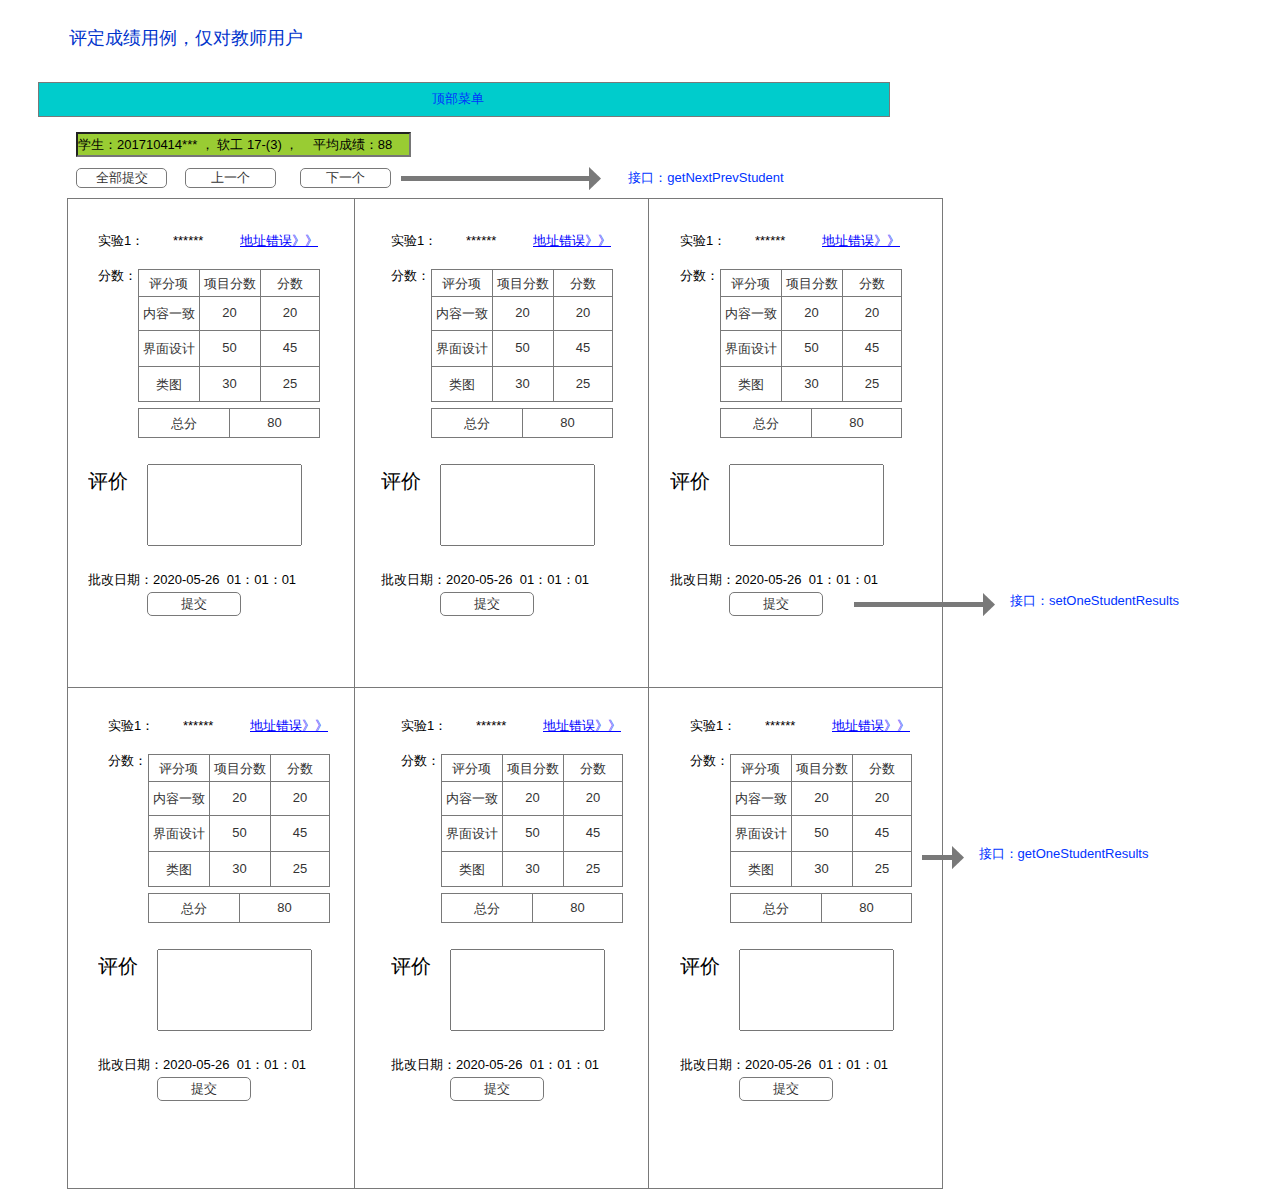
==== ui1/评定成绩.html @ 1e1570d1 "fc" ====
﻿<!DOCTYPE html>
<html>
  <head>
    <title>评定成绩</title>
    <meta http-equiv="X-UA-Compatible" content="IE=edge"/>
    <meta http-equiv="content-type" content="text/html; charset=utf-8"/>
    <meta name="apple-mobile-web-app-capable" content="yes"/>
    <link href="resources/css/jquery-ui-themes.css" type="text/css" rel="stylesheet"/>
    <link href="resources/css/axure_rp_page.css" type="text/css" rel="stylesheet"/>
    <link href="data/styles.css" type="text/css" rel="stylesheet"/>
    <link href="files/评定成绩/styles.css" type="text/css" rel="stylesheet"/>
    <script src="resources/scripts/jquery-1.7.1.min.js"></script>
    <script src="resources/scripts/jquery-ui-1.8.10.custom.min.js"></script>
    <script src="resources/scripts/prototypePre.js"></script>
    <script src="data/document.js"></script>
    <script src="resources/scripts/prototypePost.js"></script>
    <script src="files/评定成绩/data.js"></script>
    <script type="text/javascript">
      $axure.utils.getTransparentGifPath = function() { return 'resources/images/transparent.gif'; };
      $axure.utils.getOtherPath = function() { return 'resources/Other.html'; };
      $axure.utils.getReloadPath = function() { return 'resources/reload.html'; };
    </script>
  </head>
  <body>
    <div id="base" class="">

      <!-- Unnamed (矩形) -->
      <div id="u312" class="ax_default box_1">
        <div id="u312_div" class=""></div>
      </div>

      <!-- Unnamed (矩形) -->
      <div id="u313" class="ax_default link_button">
        <div id="u313_div" class=""></div>
        <div id="u313_text" class="text ">
          <p><span>顶部菜单</span></p>
        </div>
      </div>

      <!-- Unnamed (文本框) -->
      <div id="u314" class="ax_default text_field">
        <input id="u314_input" type="text" value="评定成绩用例，仅对教师用户"/>
      </div>

      <!-- Unnamed (表格) -->
      <div id="u315" class="ax_default">

        <!-- Unnamed (单元格) -->
        <div id="u316" class="ax_default table_cell">
          <img id="u316_img" class="img " src="images/查看成绩/u166.png"/>
        </div>

        <!-- Unnamed (单元格) -->
        <div id="u317" class="ax_default table_cell">
          <img id="u317_img" class="img " src="images/查看成绩/u167.png"/>
        </div>

        <!-- Unnamed (单元格) -->
        <div id="u318" class="ax_default table_cell">
          <img id="u318_img" class="img " src="images/查看成绩/u168.png"/>
        </div>

        <!-- Unnamed (单元格) -->
        <div id="u319" class="ax_default table_cell">
          <img id="u319_img" class="img " src="images/查看成绩/u169.png"/>
        </div>

        <!-- Unnamed (单元格) -->
        <div id="u320" class="ax_default table_cell">
          <img id="u320_img" class="img " src="images/查看成绩/u170.png"/>
        </div>

        <!-- Unnamed (单元格) -->
        <div id="u321" class="ax_default table_cell">
          <img id="u321_img" class="img " src="images/查看成绩/u171.png"/>
        </div>
      </div>

      <!-- Unnamed (文本框) -->
      <div id="u322" class="ax_default text_field">
        <input id="u322_input" type="text" value="学生：201710414*** ， 软工 17-(3) ，&nbsp; &nbsp; 平均成绩：88"/>
      </div>

      <!-- Unnamed (文本框) -->
      <div id="u323" class="ax_default text_field">
        <input id="u323_input" type="text" value="实验1："/>
      </div>

      <!-- Unnamed (文本框) -->
      <div id="u324" class="ax_default text_field">
        <input id="u324_input" type="text" value="******"/>
      </div>

      <!-- Unnamed (文本框) -->
      <div id="u325" class="ax_default text_field">
        <input id="u325_input" type="text" value="地址错误》》"/>
      </div>

      <!-- Unnamed (文本框) -->
      <div id="u326" class="ax_default text_field">
        <input id="u326_input" type="text" value="分数："/>
      </div>

      <!-- Unnamed (文本框) -->
      <div id="u327" class="ax_default text_field">
        <input id="u327_input" type="text" value="评价"/>
      </div>

      <!-- Unnamed (文本框) -->
      <div id="u328" class="ax_default text_field">
        <input id="u328_input" type="text" value=""/>
      </div>

      <!-- Unnamed (文本框) -->
      <div id="u329" class="ax_default text_field">
        <input id="u329_input" type="text" value="批改日期：2020-05-26&nbsp; 01：01：01"/>
      </div>

      <!-- Unnamed (水平线) -->
      <div id="u330" class="ax_default arrow">
        <img id="u330_img" class="img " src="images/查看成绩/u179.png"/>
      </div>

      <!-- Unnamed (矩形) -->
      <div id="u331" class="ax_default link_button">
        <div id="u331_div" class=""></div>
        <div id="u331_text" class="text ">
          <p><span>接口：getOneStudentResults</span></p><p><span><br></span></p>
        </div>
      </div>

      <!-- Unnamed (矩形) -->
      <div id="u332" class="ax_default button">
        <div id="u332_div" class=""></div>
        <div id="u332_text" class="text ">
          <p><span>全部提交</span></p>
        </div>
      </div>

      <!-- Unnamed (矩形) -->
      <div id="u333" class="ax_default button">
        <div id="u333_div" class=""></div>
        <div id="u333_text" class="text ">
          <p><span>上一个</span></p>
        </div>
      </div>

      <!-- Unnamed (矩形) -->
      <div id="u334" class="ax_default button">
        <div id="u334_div" class=""></div>
        <div id="u334_text" class="text ">
          <p><span>下一个</span></p>
        </div>
      </div>

      <!-- Unnamed (矩形) -->
      <div id="u335" class="ax_default button">
        <div id="u335_div" class=""></div>
        <div id="u335_text" class="text ">
          <p><span>提交</span></p>
        </div>
      </div>

      <!-- Unnamed (水平线) -->
      <div id="u336" class="ax_default arrow">
        <img id="u336_img" class="img " src="images/评定成绩/u336.png"/>
      </div>

      <!-- Unnamed (矩形) -->
      <div id="u337" class="ax_default link_button">
        <div id="u337_div" class=""></div>
        <div id="u337_text" class="text ">
          <p><span>接口：setOneStudentResults</span></p><p><span><br></span></p>
        </div>
      </div>

      <!-- Unnamed (水平线) -->
      <div id="u338" class="ax_default arrow">
        <img id="u338_img" class="img " src="images/评定成绩/u338.png"/>
      </div>

      <!-- Unnamed (矩形) -->
      <div id="u339" class="ax_default link_button">
        <div id="u339_div" class=""></div>
        <div id="u339_text" class="text ">
          <p><span>接口：getNextPrevStudent</span></p>
        </div>
      </div>

      <!-- Unnamed (表格) -->
      <div id="u340" class="ax_default">

        <!-- Unnamed (单元格) -->
        <div id="u341" class="ax_default table_cell">
          <img id="u341_img" class="img " src="images/查看成绩/u181.png"/>
          <div id="u341_text" class="text ">
            <p><span>评分项</span></p>
          </div>
        </div>

        <!-- Unnamed (单元格) -->
        <div id="u342" class="ax_default table_cell">
          <img id="u342_img" class="img " src="images/查看成绩/u181.png"/>
          <div id="u342_text" class="text ">
            <p><span>项目分数</span></p>
          </div>
        </div>

        <!-- Unnamed (单元格) -->
        <div id="u343" class="ax_default table_cell">
          <img id="u343_img" class="img " src="images/查看成绩/u183.png"/>
          <div id="u343_text" class="text ">
            <p><span>分数</span></p>
          </div>
        </div>

        <!-- Unnamed (单元格) -->
        <div id="u344" class="ax_default table_cell">
          <img id="u344_img" class="img " src="images/查看成绩/u184.png"/>
          <div id="u344_text" class="text ">
            <p><span>内容一致</span></p>
          </div>
        </div>

        <!-- Unnamed (单元格) -->
        <div id="u345" class="ax_default table_cell">
          <img id="u345_img" class="img " src="images/查看成绩/u184.png"/>
          <div id="u345_text" class="text ">
            <p><span>20</span></p>
          </div>
        </div>

        <!-- Unnamed (单元格) -->
        <div id="u346" class="ax_default table_cell">
          <img id="u346_img" class="img " src="images/查看成绩/u186.png"/>
          <div id="u346_text" class="text ">
            <p><span>20</span></p>
          </div>
        </div>

        <!-- Unnamed (单元格) -->
        <div id="u347" class="ax_default table_cell">
          <img id="u347_img" class="img " src="images/查看成绩/u187.png"/>
          <div id="u347_text" class="text ">
            <p><span>界面设计</span></p>
          </div>
        </div>

        <!-- Unnamed (单元格) -->
        <div id="u348" class="ax_default table_cell">
          <img id="u348_img" class="img " src="images/查看成绩/u187.png"/>
          <div id="u348_text" class="text ">
            <p><span>50</span></p>
          </div>
        </div>

        <!-- Unnamed (单元格) -->
        <div id="u349" class="ax_default table_cell">
          <img id="u349_img" class="img " src="images/查看成绩/u189.png"/>
          <div id="u349_text" class="text ">
            <p><span>45</span></p>
          </div>
        </div>

        <!-- Unnamed (单元格) -->
        <div id="u350" class="ax_default table_cell">
          <img id="u350_img" class="img " src="images/查看成绩/u190.png"/>
          <div id="u350_text" class="text ">
            <p><span>类图</span></p>
          </div>
        </div>

        <!-- Unnamed (单元格) -->
        <div id="u351" class="ax_default table_cell">
          <img id="u351_img" class="img " src="images/查看成绩/u190.png"/>
          <div id="u351_text" class="text ">
            <p><span>30</span></p>
          </div>
        </div>

        <!-- Unnamed (单元格) -->
        <div id="u352" class="ax_default table_cell">
          <img id="u352_img" class="img " src="images/查看成绩/u192.png"/>
          <div id="u352_text" class="text ">
            <p><span>25</span></p>
          </div>
        </div>
      </div>

      <!-- Unnamed (表格) -->
      <div id="u353" class="ax_default">

        <!-- Unnamed (单元格) -->
        <div id="u354" class="ax_default table_cell">
          <img id="u354_img" class="img " src="images/查看成绩/u194.png"/>
          <div id="u354_text" class="text ">
            <p><span>总分</span></p>
          </div>
        </div>

        <!-- Unnamed (单元格) -->
        <div id="u355" class="ax_default table_cell">
          <img id="u355_img" class="img " src="images/查看成绩/u195.png"/>
          <div id="u355_text" class="text ">
            <p><span>80</span></p>
          </div>
        </div>
      </div>

      <!-- Unnamed (文本框) -->
      <div id="u356" class="ax_default text_field">
        <input id="u356_input" type="text" value="实验1："/>
      </div>

      <!-- Unnamed (文本框) -->
      <div id="u357" class="ax_default text_field">
        <input id="u357_input" type="text" value="******"/>
      </div>

      <!-- Unnamed (文本框) -->
      <div id="u358" class="ax_default text_field">
        <input id="u358_input" type="text" value="地址错误》》"/>
      </div>

      <!-- Unnamed (文本框) -->
      <div id="u359" class="ax_default text_field">
        <input id="u359_input" type="text" value="分数："/>
      </div>

      <!-- Unnamed (文本框) -->
      <div id="u360" class="ax_default text_field">
        <input id="u360_input" type="text" value="评价"/>
      </div>

      <!-- Unnamed (文本框) -->
      <div id="u361" class="ax_default text_field">
        <input id="u361_input" type="text" value=""/>
      </div>

      <!-- Unnamed (文本框) -->
      <div id="u362" class="ax_default text_field">
        <input id="u362_input" type="text" value="批改日期：2020-05-26&nbsp; 01：01：01"/>
      </div>

      <!-- Unnamed (矩形) -->
      <div id="u363" class="ax_default button">
        <div id="u363_div" class=""></div>
        <div id="u363_text" class="text ">
          <p><span>提交</span></p>
        </div>
      </div>

      <!-- Unnamed (表格) -->
      <div id="u364" class="ax_default">

        <!-- Unnamed (单元格) -->
        <div id="u365" class="ax_default table_cell">
          <img id="u365_img" class="img " src="images/查看成绩/u181.png"/>
          <div id="u365_text" class="text ">
            <p><span>评分项</span></p>
          </div>
        </div>

        <!-- Unnamed (单元格) -->
        <div id="u366" class="ax_default table_cell">
          <img id="u366_img" class="img " src="images/查看成绩/u181.png"/>
          <div id="u366_text" class="text ">
            <p><span>项目分数</span></p>
          </div>
        </div>

        <!-- Unnamed (单元格) -->
        <div id="u367" class="ax_default table_cell">
          <img id="u367_img" class="img " src="images/查看成绩/u183.png"/>
          <div id="u367_text" class="text ">
            <p><span>分数</span></p>
          </div>
        </div>

        <!-- Unnamed (单元格) -->
        <div id="u368" class="ax_default table_cell">
          <img id="u368_img" class="img " src="images/查看成绩/u184.png"/>
          <div id="u368_text" class="text ">
            <p><span>内容一致</span></p>
          </div>
        </div>

        <!-- Unnamed (单元格) -->
        <div id="u369" class="ax_default table_cell">
          <img id="u369_img" class="img " src="images/查看成绩/u184.png"/>
          <div id="u369_text" class="text ">
            <p><span>20</span></p>
          </div>
        </div>

        <!-- Unnamed (单元格) -->
        <div id="u370" class="ax_default table_cell">
          <img id="u370_img" class="img " src="images/查看成绩/u186.png"/>
          <div id="u370_text" class="text ">
            <p><span>20</span></p>
          </div>
        </div>

        <!-- Unnamed (单元格) -->
        <div id="u371" class="ax_default table_cell">
          <img id="u371_img" class="img " src="images/查看成绩/u187.png"/>
          <div id="u371_text" class="text ">
            <p><span>界面设计</span></p>
          </div>
        </div>

        <!-- Unnamed (单元格) -->
        <div id="u372" class="ax_default table_cell">
          <img id="u372_img" class="img " src="images/查看成绩/u187.png"/>
          <div id="u372_text" class="text ">
            <p><span>50</span></p>
          </div>
        </div>

        <!-- Unnamed (单元格) -->
        <div id="u373" class="ax_default table_cell">
          <img id="u373_img" class="img " src="images/查看成绩/u189.png"/>
          <div id="u373_text" class="text ">
            <p><span>45</span></p>
          </div>
        </div>

        <!-- Unnamed (单元格) -->
        <div id="u374" class="ax_default table_cell">
          <img id="u374_img" class="img " src="images/查看成绩/u190.png"/>
          <div id="u374_text" class="text ">
            <p><span>类图</span></p>
          </div>
        </div>

        <!-- Unnamed (单元格) -->
        <div id="u375" class="ax_default table_cell">
          <img id="u375_img" class="img " src="images/查看成绩/u190.png"/>
          <div id="u375_text" class="text ">
            <p><span>30</span></p>
          </div>
        </div>

        <!-- Unnamed (单元格) -->
        <div id="u376" class="ax_default table_cell">
          <img id="u376_img" class="img " src="images/查看成绩/u192.png"/>
          <div id="u376_text" class="text ">
            <p><span>25</span></p>
          </div>
        </div>
      </div>

      <!-- Unnamed (表格) -->
      <div id="u377" class="ax_default">

        <!-- Unnamed (单元格) -->
        <div id="u378" class="ax_default table_cell">
          <img id="u378_img" class="img " src="images/查看成绩/u194.png"/>
          <div id="u378_text" class="text ">
            <p><span>总分</span></p>
          </div>
        </div>

        <!-- Unnamed (单元格) -->
        <div id="u379" class="ax_default table_cell">
          <img id="u379_img" class="img " src="images/查看成绩/u195.png"/>
          <div id="u379_text" class="text ">
            <p><span>80</span></p>
          </div>
        </div>
      </div>

      <!-- Unnamed (文本框) -->
      <div id="u380" class="ax_default text_field">
        <input id="u380_input" type="text" value="实验1："/>
      </div>

      <!-- Unnamed (文本框) -->
      <div id="u381" class="ax_default text_field">
        <input id="u381_input" type="text" value="******"/>
      </div>

      <!-- Unnamed (文本框) -->
      <div id="u382" class="ax_default text_field">
        <input id="u382_input" type="text" value="地址错误》》"/>
      </div>

      <!-- Unnamed (文本框) -->
      <div id="u383" class="ax_default text_field">
        <input id="u383_input" type="text" value="分数："/>
      </div>

      <!-- Unnamed (文本框) -->
      <div id="u384" class="ax_default text_field">
        <input id="u384_input" type="text" value="评价"/>
      </div>

      <!-- Unnamed (文本框) -->
      <div id="u385" class="ax_default text_field">
        <input id="u385_input" type="text" value=""/>
      </div>

      <!-- Unnamed (文本框) -->
      <div id="u386" class="ax_default text_field">
        <input id="u386_input" type="text" value="批改日期：2020-05-26&nbsp; 01：01：01"/>
      </div>

      <!-- Unnamed (矩形) -->
      <div id="u387" class="ax_default button">
        <div id="u387_div" class=""></div>
        <div id="u387_text" class="text ">
          <p><span>提交</span></p>
        </div>
      </div>

      <!-- Unnamed (表格) -->
      <div id="u388" class="ax_default">

        <!-- Unnamed (单元格) -->
        <div id="u389" class="ax_default table_cell">
          <img id="u389_img" class="img " src="images/查看成绩/u181.png"/>
          <div id="u389_text" class="text ">
            <p><span>评分项</span></p>
          </div>
        </div>

        <!-- Unnamed (单元格) -->
        <div id="u390" class="ax_default table_cell">
          <img id="u390_img" class="img " src="images/查看成绩/u181.png"/>
          <div id="u390_text" class="text ">
            <p><span>项目分数</span></p>
          </div>
        </div>

        <!-- Unnamed (单元格) -->
        <div id="u391" class="ax_default table_cell">
          <img id="u391_img" class="img " src="images/查看成绩/u183.png"/>
          <div id="u391_text" class="text ">
            <p><span>分数</span></p>
          </div>
        </div>

        <!-- Unnamed (单元格) -->
        <div id="u392" class="ax_default table_cell">
          <img id="u392_img" class="img " src="images/查看成绩/u184.png"/>
          <div id="u392_text" class="text ">
            <p><span>内容一致</span></p>
          </div>
        </div>

        <!-- Unnamed (单元格) -->
        <div id="u393" class="ax_default table_cell">
          <img id="u393_img" class="img " src="images/查看成绩/u184.png"/>
          <div id="u393_text" class="text ">
            <p><span>20</span></p>
          </div>
        </div>

        <!-- Unnamed (单元格) -->
        <div id="u394" class="ax_default table_cell">
          <img id="u394_img" class="img " src="images/查看成绩/u186.png"/>
          <div id="u394_text" class="text ">
            <p><span>20</span></p>
          </div>
        </div>

        <!-- Unnamed (单元格) -->
        <div id="u395" class="ax_default table_cell">
          <img id="u395_img" class="img " src="images/查看成绩/u187.png"/>
          <div id="u395_text" class="text ">
            <p><span>界面设计</span></p>
          </div>
        </div>

        <!-- Unnamed (单元格) -->
        <div id="u396" class="ax_default table_cell">
          <img id="u396_img" class="img " src="images/查看成绩/u187.png"/>
          <div id="u396_text" class="text ">
            <p><span>50</span></p>
          </div>
        </div>

        <!-- Unnamed (单元格) -->
        <div id="u397" class="ax_default table_cell">
          <img id="u397_img" class="img " src="images/查看成绩/u189.png"/>
          <div id="u397_text" class="text ">
            <p><span>45</span></p>
          </div>
        </div>

        <!-- Unnamed (单元格) -->
        <div id="u398" class="ax_default table_cell">
          <img id="u398_img" class="img " src="images/查看成绩/u190.png"/>
          <div id="u398_text" class="text ">
            <p><span>类图</span></p>
          </div>
        </div>

        <!-- Unnamed (单元格) -->
        <div id="u399" class="ax_default table_cell">
          <img id="u399_img" class="img " src="images/查看成绩/u190.png"/>
          <div id="u399_text" class="text ">
            <p><span>30</span></p>
          </div>
        </div>

        <!-- Unnamed (单元格) -->
        <div id="u400" class="ax_default table_cell">
          <img id="u400_img" class="img " src="images/查看成绩/u192.png"/>
          <div id="u400_text" class="text ">
            <p><span>25</span></p>
          </div>
        </div>
      </div>

      <!-- Unnamed (表格) -->
      <div id="u401" class="ax_default">

        <!-- Unnamed (单元格) -->
        <div id="u402" class="ax_default table_cell">
          <img id="u402_img" class="img " src="images/查看成绩/u194.png"/>
          <div id="u402_text" class="text ">
            <p><span>总分</span></p>
          </div>
        </div>

        <!-- Unnamed (单元格) -->
        <div id="u403" class="ax_default table_cell">
          <img id="u403_img" class="img " src="images/查看成绩/u195.png"/>
          <div id="u403_text" class="text ">
            <p><span>80</span></p>
          </div>
        </div>
      </div>

      <!-- Unnamed (文本框) -->
      <div id="u404" class="ax_default text_field">
        <input id="u404_input" type="text" value="实验1："/>
      </div>

      <!-- Unnamed (文本框) -->
      <div id="u405" class="ax_default text_field">
        <input id="u405_input" type="text" value="******"/>
      </div>

      <!-- Unnamed (文本框) -->
      <div id="u406" class="ax_default text_field">
        <input id="u406_input" type="text" value="地址错误》》"/>
      </div>

      <!-- Unnamed (文本框) -->
      <div id="u407" class="ax_default text_field">
        <input id="u407_input" type="text" value="分数："/>
      </div>

      <!-- Unnamed (文本框) -->
      <div id="u408" class="ax_default text_field">
        <input id="u408_input" type="text" value="评价"/>
      </div>

      <!-- Unnamed (文本框) -->
      <div id="u409" class="ax_default text_field">
        <input id="u409_input" type="text" value=""/>
      </div>

      <!-- Unnamed (文本框) -->
      <div id="u410" class="ax_default text_field">
        <input id="u410_input" type="text" value="批改日期：2020-05-26&nbsp; 01：01：01"/>
      </div>

      <!-- Unnamed (矩形) -->
      <div id="u411" class="ax_default button">
        <div id="u411_div" class=""></div>
        <div id="u411_text" class="text ">
          <p><span>提交</span></p>
        </div>
      </div>

      <!-- Unnamed (表格) -->
      <div id="u412" class="ax_default">

        <!-- Unnamed (单元格) -->
        <div id="u413" class="ax_default table_cell">
          <img id="u413_img" class="img " src="images/查看成绩/u181.png"/>
          <div id="u413_text" class="text ">
            <p><span>评分项</span></p>
          </div>
        </div>

        <!-- Unnamed (单元格) -->
        <div id="u414" class="ax_default table_cell">
          <img id="u414_img" class="img " src="images/查看成绩/u181.png"/>
          <div id="u414_text" class="text ">
            <p><span>项目分数</span></p>
          </div>
        </div>

        <!-- Unnamed (单元格) -->
        <div id="u415" class="ax_default table_cell">
          <img id="u415_img" class="img " src="images/查看成绩/u183.png"/>
          <div id="u415_text" class="text ">
            <p><span>分数</span></p>
          </div>
        </div>

        <!-- Unnamed (单元格) -->
        <div id="u416" class="ax_default table_cell">
          <img id="u416_img" class="img " src="images/查看成绩/u184.png"/>
          <div id="u416_text" class="text ">
            <p><span>内容一致</span></p>
          </div>
        </div>

        <!-- Unnamed (单元格) -->
        <div id="u417" class="ax_default table_cell">
          <img id="u417_img" class="img " src="images/查看成绩/u184.png"/>
          <div id="u417_text" class="text ">
            <p><span>20</span></p>
          </div>
        </div>

        <!-- Unnamed (单元格) -->
        <div id="u418" class="ax_default table_cell">
          <img id="u418_img" class="img " src="images/查看成绩/u186.png"/>
          <div id="u418_text" class="text ">
            <p><span>20</span></p>
          </div>
        </div>

        <!-- Unnamed (单元格) -->
        <div id="u419" class="ax_default table_cell">
          <img id="u419_img" class="img " src="images/查看成绩/u187.png"/>
          <div id="u419_text" class="text ">
            <p><span>界面设计</span></p>
          </div>
        </div>

        <!-- Unnamed (单元格) -->
        <div id="u420" class="ax_default table_cell">
          <img id="u420_img" class="img " src="images/查看成绩/u187.png"/>
          <div id="u420_text" class="text ">
            <p><span>50</span></p>
          </div>
        </div>

        <!-- Unnamed (单元格) -->
        <div id="u421" class="ax_default table_cell">
          <img id="u421_img" class="img " src="images/查看成绩/u189.png"/>
          <div id="u421_text" class="text ">
            <p><span>45</span></p>
          </div>
        </div>

        <!-- Unnamed (单元格) -->
        <div id="u422" class="ax_default table_cell">
          <img id="u422_img" class="img " src="images/查看成绩/u190.png"/>
          <div id="u422_text" class="text ">
            <p><span>类图</span></p>
          </div>
        </div>

        <!-- Unnamed (单元格) -->
        <div id="u423" class="ax_default table_cell">
          <img id="u423_img" class="img " src="images/查看成绩/u190.png"/>
          <div id="u423_text" class="text ">
            <p><span>30</span></p>
          </div>
        </div>

        <!-- Unnamed (单元格) -->
        <div id="u424" class="ax_default table_cell">
          <img id="u424_img" class="img " src="images/查看成绩/u192.png"/>
          <div id="u424_text" class="text ">
            <p><span>25</span></p>
          </div>
        </div>
      </div>

      <!-- Unnamed (表格) -->
      <div id="u425" class="ax_default">

        <!-- Unnamed (单元格) -->
        <div id="u426" class="ax_default table_cell">
          <img id="u426_img" class="img " src="images/查看成绩/u194.png"/>
          <div id="u426_text" class="text ">
            <p><span>总分</span></p>
          </div>
        </div>

        <!-- Unnamed (单元格) -->
        <div id="u427" class="ax_default table_cell">
          <img id="u427_img" class="img " src="images/查看成绩/u195.png"/>
          <div id="u427_text" class="text ">
            <p><span>80</span></p>
          </div>
        </div>
      </div>

      <!-- Unnamed (文本框) -->
      <div id="u428" class="ax_default text_field">
        <input id="u428_input" type="text" value="实验1："/>
      </div>

      <!-- Unnamed (文本框) -->
      <div id="u429" class="ax_default text_field">
        <input id="u429_input" type="text" value="******"/>
      </div>

      <!-- Unnamed (文本框) -->
      <div id="u430" class="ax_default text_field">
        <input id="u430_input" type="text" value="地址错误》》"/>
      </div>

      <!-- Unnamed (文本框) -->
      <div id="u431" class="ax_default text_field">
        <input id="u431_input" type="text" value="分数："/>
      </div>

      <!-- Unnamed (文本框) -->
      <div id="u432" class="ax_default text_field">
        <input id="u432_input" type="text" value="评价"/>
      </div>

      <!-- Unnamed (文本框) -->
      <div id="u433" class="ax_default text_field">
        <input id="u433_input" type="text" value=""/>
      </div>

      <!-- Unnamed (文本框) -->
      <div id="u434" class="ax_default text_field">
        <input id="u434_input" type="text" value="批改日期：2020-05-26&nbsp; 01：01：01"/>
      </div>

      <!-- Unnamed (矩形) -->
      <div id="u435" class="ax_default button">
        <div id="u435_div" class=""></div>
        <div id="u435_text" class="text ">
          <p><span>提交</span></p>
        </div>
      </div>

      <!-- Unnamed (表格) -->
      <div id="u436" class="ax_default">

        <!-- Unnamed (单元格) -->
        <div id="u437" class="ax_default table_cell">
          <img id="u437_img" class="img " src="images/查看成绩/u181.png"/>
          <div id="u437_text" class="text ">
            <p><span>评分项</span></p>
          </div>
        </div>

        <!-- Unnamed (单元格) -->
        <div id="u438" class="ax_default table_cell">
          <img id="u438_img" class="img " src="images/查看成绩/u181.png"/>
          <div id="u438_text" class="text ">
            <p><span>项目分数</span></p>
          </div>
        </div>

        <!-- Unnamed (单元格) -->
        <div id="u439" class="ax_default table_cell">
          <img id="u439_img" class="img " src="images/查看成绩/u183.png"/>
          <div id="u439_text" class="text ">
            <p><span>分数</span></p>
          </div>
        </div>

        <!-- Unnamed (单元格) -->
        <div id="u440" class="ax_default table_cell">
          <img id="u440_img" class="img " src="images/查看成绩/u184.png"/>
          <div id="u440_text" class="text ">
            <p><span>内容一致</span></p>
          </div>
        </div>

        <!-- Unnamed (单元格) -->
        <div id="u441" class="ax_default table_cell">
          <img id="u441_img" class="img " src="images/查看成绩/u184.png"/>
          <div id="u441_text" class="text ">
            <p><span>20</span></p>
          </div>
        </div>

        <!-- Unnamed (单元格) -->
        <div id="u442" class="ax_default table_cell">
          <img id="u442_img" class="img " src="images/查看成绩/u186.png"/>
          <div id="u442_text" class="text ">
            <p><span>20</span></p>
          </div>
        </div>

        <!-- Unnamed (单元格) -->
        <div id="u443" class="ax_default table_cell">
          <img id="u443_img" class="img " src="images/查看成绩/u187.png"/>
          <div id="u443_text" class="text ">
            <p><span>界面设计</span></p>
          </div>
        </div>

        <!-- Unnamed (单元格) -->
        <div id="u444" class="ax_default table_cell">
          <img id="u444_img" class="img " src="images/查看成绩/u187.png"/>
          <div id="u444_text" class="text ">
            <p><span>50</span></p>
          </div>
        </div>

        <!-- Unnamed (单元格) -->
        <div id="u445" class="ax_default table_cell">
          <img id="u445_img" class="img " src="images/查看成绩/u189.png"/>
          <div id="u445_text" class="text ">
            <p><span>45</span></p>
          </div>
        </div>

        <!-- Unnamed (单元格) -->
        <div id="u446" class="ax_default table_cell">
          <img id="u446_img" class="img " src="images/查看成绩/u190.png"/>
          <div id="u446_text" class="text ">
            <p><span>类图</span></p>
          </div>
        </div>

        <!-- Unnamed (单元格) -->
        <div id="u447" class="ax_default table_cell">
          <img id="u447_img" class="img " src="images/查看成绩/u190.png"/>
          <div id="u447_text" class="text ">
            <p><span>30</span></p>
          </div>
        </div>

        <!-- Unnamed (单元格) -->
        <div id="u448" class="ax_default table_cell">
          <img id="u448_img" class="img " src="images/查看成绩/u192.png"/>
          <div id="u448_text" class="text ">
            <p><span>25</span></p>
          </div>
        </div>
      </div>

      <!-- Unnamed (表格) -->
      <div id="u449" class="ax_default">

        <!-- Unnamed (单元格) -->
        <div id="u450" class="ax_default table_cell">
          <img id="u450_img" class="img " src="images/查看成绩/u194.png"/>
          <div id="u450_text" class="text ">
            <p><span>总分</span></p>
          </div>
        </div>

        <!-- Unnamed (单元格) -->
        <div id="u451" class="ax_default table_cell">
          <img id="u451_img" class="img " src="images/查看成绩/u195.png"/>
          <div id="u451_text" class="text ">
            <p><span>80</span></p>
          </div>
        </div>
      </div>

      <!-- Unnamed (文本框) -->
      <div id="u452" class="ax_default text_field">
        <input id="u452_input" type="text" value="实验1："/>
      </div>

      <!-- Unnamed (文本框) -->
      <div id="u453" class="ax_default text_field">
        <input id="u453_input" type="text" value="******"/>
      </div>

      <!-- Unnamed (文本框) -->
      <div id="u454" class="ax_default text_field">
        <input id="u454_input" type="text" value="地址错误》》"/>
      </div>

      <!-- Unnamed (文本框) -->
      <div id="u455" class="ax_default text_field">
        <input id="u455_input" type="text" value="分数："/>
      </div>

      <!-- Unnamed (文本框) -->
      <div id="u456" class="ax_default text_field">
        <input id="u456_input" type="text" value="评价"/>
      </div>

      <!-- Unnamed (文本框) -->
      <div id="u457" class="ax_default text_field">
        <input id="u457_input" type="text" value=""/>
      </div>

      <!-- Unnamed (文本框) -->
      <div id="u458" class="ax_default text_field">
        <input id="u458_input" type="text" value="批改日期：2020-05-26&nbsp; 01：01：01"/>
      </div>

      <!-- Unnamed (矩形) -->
      <div id="u459" class="ax_default button">
        <div id="u459_div" class=""></div>
        <div id="u459_text" class="text ">
          <p><span>提交</span></p>
        </div>
      </div>

      <!-- Unnamed (表格) -->
      <div id="u460" class="ax_default">

        <!-- Unnamed (单元格) -->
        <div id="u461" class="ax_default table_cell">
          <img id="u461_img" class="img " src="images/查看成绩/u181.png"/>
          <div id="u461_text" class="text ">
            <p><span>评分项</span></p>
          </div>
        </div>

        <!-- Unnamed (单元格) -->
        <div id="u462" class="ax_default table_cell">
          <img id="u462_img" class="img " src="images/查看成绩/u181.png"/>
          <div id="u462_text" class="text ">
            <p><span>项目分数</span></p>
          </div>
        </div>

        <!-- Unnamed (单元格) -->
        <div id="u463" class="ax_default table_cell">
          <img id="u463_img" class="img " src="images/查看成绩/u183.png"/>
          <div id="u463_text" class="text ">
            <p><span>分数</span></p>
          </div>
        </div>

        <!-- Unnamed (单元格) -->
        <div id="u464" class="ax_default table_cell">
          <img id="u464_img" class="img " src="images/查看成绩/u184.png"/>
          <div id="u464_text" class="text ">
            <p><span>内容一致</span></p>
          </div>
        </div>

        <!-- Unnamed (单元格) -->
        <div id="u465" class="ax_default table_cell">
          <img id="u465_img" class="img " src="images/查看成绩/u184.png"/>
          <div id="u465_text" class="text ">
            <p><span>20</span></p>
          </div>
        </div>

        <!-- Unnamed (单元格) -->
        <div id="u466" class="ax_default table_cell">
          <img id="u466_img" class="img " src="images/查看成绩/u186.png"/>
          <div id="u466_text" class="text ">
            <p><span>20</span></p>
          </div>
        </div>

        <!-- Unnamed (单元格) -->
        <div id="u467" class="ax_default table_cell">
          <img id="u467_img" class="img " src="images/查看成绩/u187.png"/>
          <div id="u467_text" class="text ">
            <p><span>界面设计</span></p>
          </div>
        </div>

        <!-- Unnamed (单元格) -->
        <div id="u468" class="ax_default table_cell">
          <img id="u468_img" class="img " src="images/查看成绩/u187.png"/>
          <div id="u468_text" class="text ">
            <p><span>50</span></p>
          </div>
        </div>

        <!-- Unnamed (单元格) -->
        <div id="u469" class="ax_default table_cell">
          <img id="u469_img" class="img " src="images/查看成绩/u189.png"/>
          <div id="u469_text" class="text ">
            <p><span>45</span></p>
          </div>
        </div>

        <!-- Unnamed (单元格) -->
        <div id="u470" class="ax_default table_cell">
          <img id="u470_img" class="img " src="images/查看成绩/u190.png"/>
          <div id="u470_text" class="text ">
            <p><span>类图</span></p>
          </div>
        </div>

        <!-- Unnamed (单元格) -->
        <div id="u471" class="ax_default table_cell">
          <img id="u471_img" class="img " src="images/查看成绩/u190.png"/>
          <div id="u471_text" class="text ">
            <p><span>30</span></p>
          </div>
        </div>

        <!-- Unnamed (单元格) -->
        <div id="u472" class="ax_default table_cell">
          <img id="u472_img" class="img " src="images/查看成绩/u192.png"/>
          <div id="u472_text" class="text ">
            <p><span>25</span></p>
          </div>
        </div>
      </div>

      <!-- Unnamed (表格) -->
      <div id="u473" class="ax_default">

        <!-- Unnamed (单元格) -->
        <div id="u474" class="ax_default table_cell">
          <img id="u474_img" class="img " src="images/查看成绩/u194.png"/>
          <div id="u474_text" class="text ">
            <p><span>总分</span></p>
          </div>
        </div>

        <!-- Unnamed (单元格) -->
        <div id="u475" class="ax_default table_cell">
          <img id="u475_img" class="img " src="images/查看成绩/u195.png"/>
          <div id="u475_text" class="text ">
            <p><span>80</span></p>
          </div>
        </div>
      </div>
    </div>
  </body>
</html>
---- ui1/resources/css/axure_rp_page.css ----
﻿/* so the window resize fires within a frame in IE7 */
html, body {
    height: 100%;
}

a {
    color: inherit;
}

p {
    margin: 0px;
    text-rendering: optimizeLegibility;
    font-feature-settings: "kern" 1;
    -webkit-font-feature-settings: "kern";
    -moz-font-feature-settings: "kern";
    -moz-font-feature-settings: "kern=1";
    font-kerning: normal;
}

iframe {
    background: #FFFFFF;
}

/* to match IE with C, FF */
input {
    padding: 1px 0px 1px 0px;
    box-sizing: border-box;
    -moz-box-sizing: border-box;
}

textarea {
    margin: 0px;
    box-sizing: border-box;
    -moz-box-sizing: border-box;
}

div.intcases {
    font-family: arial; 
    font-size: 12px;
    text-align:left; 
    border:1px solid #AAA; 
    background:#FFF none repeat scroll 0% 0%; 
    z-index:9999; 
    visibility:hidden; 
    position:absolute;
    padding: 0px;
    border-radius: 3px;
    white-space: nowrap;
}

div.intcaselink {
    cursor: pointer;
    padding: 3px 8px 3px 8px;
    margin: 5px;
    background:#EEE none repeat scroll 0% 0%; 
    border:1px solid #AAA;
    border-radius: 3px;
}

div.refpageimage {
    position: absolute;
    left: 0px;
    top: 0px;
    font-size: 0px;
    width: 16px;
    height: 16px;
    cursor: pointer;
    background-image: url(images/newwindow.gif);
    background-repeat: no-repeat;
}

div.annnoteimage {
    position: absolute;
    left: 0px;
    top: 0px;
    font-size: 0px;
    /*width: 16px;
    height: 12px;*/
    cursor: help;
    /*background-image: url(images/note.gif);*/
    /*background-repeat: no-repeat;*/
    width: 13px;
    height: 12px;
    padding-top: 1px;
    text-align: center;
    background-color: #138CDD;
    -moz-box-shadow: 1px 1px 3px #aaa;
    -webkit-box-shadow: 1px 1px 3px #aaa;
    box-shadow: 1px 1px 3px #aaa;
}

div.annnoteline {
    display: inline-block;
    width: 9px;
    height: 1px;
    border-bottom: 1px solid white;
    margin-top: 1px;
}

div.annnotelabel {
    position: absolute;
    left: 0px;
    top: 0px;
    font-family: Helvetica,Arial;
    font-size: 10px;
    /*border: 1px solid rgb(166,221,242);*/
    cursor: help;
    /*background:rgb(0,157,217) none repeat scroll 0% 0%;*/ 
    padding: 1px 3px 1px 3px;
    white-space: nowrap;
    color: white;
    
    background-color: #138CDD;
    -moz-box-shadow: 1px 1px 3px #aaa;
    -webkit-box-shadow: 1px 1px 3px #aaa;
    box-shadow: 1px 1px 3px #aaa;
}

.annotation {
    font-size: 12px;
    padding-left: 2px;
    margin-bottom: 5px;
}

.annotationName {
    /*font-size: 13px;
    font-weight: bold;
    margin-bottom: 3px;
    white-space: nowrap;*/

    font-family: 'Trebuchet MS';
    font-size: 14px;
    font-weight: bold;
    margin-bottom: 5px;
    white-space: nowrap;
}

.annotationValue {
    font-family: Arial, Helvetica, Sans-Serif;
    font-size: 12px;
    color: #4a4a4a;
    line-height: 21px;
    margin-bottom: 20px;
}

.noteLink {
    text-decoration: inherit;
    color: inherit;
}

.noteLink:hover {
    background-color: white;
}

/* this is a fix for the issue where dialogs jump around and takes the text-align from the body */
.dialogFix {
    position:absolute;
    text-align:left;
    border: 1px solid #8f949a;
}


@keyframes pulsate {
  from {
    box-shadow: 0 0 10px #15d6ba;
  }
  to {
    box-shadow: 0 0 20px #15d6ba;
  }
}

@-webkit-keyframes pulsate {
  from {
    -webkit-box-shadow: 0 0 10px #15d6ba;
    box-shadow: 0 0 10px #15d6ba;
  }
  to {
    -webkit-box-shadow: 0 0 20px #15d6ba;
    box-shadow: 0 0 20px #15d6ba;
  }
}
 
@-moz-keyframes pulsate {
  from {
    -moz-box-shadow: 0 0 10px #15d6ba;
    box-shadow: 0 0 10px #15d6ba;
  }
  to {
    -moz-box-shadow: 0 0 20px #15d6ba;
    box-shadow: 0 0 20px #15d6ba;
  }
}

.legacyPulsateBorder {
    /*border: 5px solid #15d6ba;
    margin: -5px;*/
    -moz-box-shadow: 0 0 10px 3px #15d6ba;
    box-shadow: 0 0 10px 3px #15d6ba;
}

.pulsateBorder {
  animation-name: pulsate;
  animation-timing-function: ease-in-out;
  animation-duration: 0.9s;
  animation-iteration-count: infinite;
  animation-direction: alternate;
  
  -webkit-animation-name: pulsate;
  -webkit-animation-timing-function: ease-in-out;
  -webkit-animation-duration: 0.9s;
  -webkit-animation-iteration-count: infinite;
  -webkit-animation-direction: alternate;

  -moz-animation-name: pulsate;
  -moz-animation-timing-function: ease-in-out;
  -moz-animation-duration: 0.9s;
  -moz-animation-iteration-count: infinite;
  -moz-animation-direction: alternate;
}

.ax_default_hidden, .ax_default_unplaced{
    display: none;
    visibility: hidden;
}

.widgetNoteSelected {
    -moz-box-shadow: 0 0 10px 3px #138CDD;
    box-shadow: 0 0 10px 3px #138CDD;
    /*-moz-box-shadow: 0 0 20px #3915d6;
    box-shadow: 0 0 20px #3915d6;*/
    /*border: 3px solid #3915d6;*/
    /*margin: -3px;*/
}


.singleImg {
    display: none;
    visibility: hidden;
}
---- ui1/data/styles.css ----
﻿.ax_default {
  font-family:'Arial Normal', 'Arial';
  font-weight:400;
  font-style:normal;
  font-size:13px;
  color:#333333;
  text-align:center;
  line-height:normal;
}
.box_1 {
}
.placeholder {
}
.button {
}
.primary_button {
  color:#FFFFFF;
}
.link_button {
  color:#169BD5;
}
._一级标题 {
  font-family:'Arial Normal', 'Arial';
  font-weight:bold;
  font-style:normal;
  font-size:32px;
  text-align:left;
}
._二级标题 {
  font-family:'Arial Normal', 'Arial';
  font-weight:bold;
  font-style:normal;
  font-size:24px;
  text-align:left;
}
._三级标题 {
  font-family:'Arial Normal', 'Arial';
  font-weight:bold;
  font-style:normal;
  font-size:18px;
  text-align:left;
}
._四级标题 {
  font-family:'Arial Normal', 'Arial';
  font-weight:bold;
  font-style:normal;
  font-size:14px;
  text-align:left;
}
._五级标题 {
  font-family:'Arial Normal', 'Arial';
  font-weight:bold;
  font-style:normal;
  text-align:left;
}
._六级标题 {
  font-family:'Arial Normal', 'Arial';
  font-weight:bold;
  font-style:normal;
  font-size:10px;
  text-align:left;
}
.label {
  font-size:14px;
  text-align:left;
}
._文本段落 {
  text-align:left;
}
.arrow {
}
.text_field {
  color:#000000;
  text-align:left;
}
.droplist {
  color:#000000;
  text-align:left;
}
.list_box {
  color:#000000;
  text-align:left;
}
.checkbox {
  text-align:left;
}
.radio_button {
  text-align:left;
}
.table_cell {
}
.menu_item {
}
---- ui1/files/评定成绩/styles.css ----
﻿body {
  margin:0px;
  background-image:none;
  position:static;
  left:auto;
  width:1202px;
  margin-left:0;
  margin-right:0;
  text-align:left;
}
#base {
  position:absolute;
  z-index:0;
}
#u312_div {
  border-width:0px;
  position:absolute;
  left:0px;
  top:0px;
  width:852px;
  height:35px;
  background:inherit;
  background-color:rgba(0, 204, 204, 1);
  box-sizing:border-box;
  border-width:1px;
  border-style:solid;
  border-color:rgba(121, 121, 121, 1);
  border-radius:0px;
  -moz-box-shadow:none;
  -webkit-box-shadow:none;
  box-shadow:none;
}
#u312 {
  border-width:0px;
  position:absolute;
  left:38px;
  top:82px;
  width:852px;
  height:35px;
}
#u312_text {
  border-width:0px;
  position:absolute;
  left:0px;
  top:0px;
  width:0px;
  visibility:hidden;
  word-wrap:break-word;
}
#u313_div {
  border-width:0px;
  position:absolute;
  left:0px;
  top:0px;
  width:137px;
  height:20px;
  background:inherit;
  background-color:rgba(255, 255, 255, 0);
  border:none;
  border-radius:0px;
  -moz-box-shadow:none;
  -webkit-box-shadow:none;
  box-shadow:none;
  color:#0033FF;
}
#u313 {
  border-width:0px;
  position:absolute;
  left:389px;
  top:89px;
  width:137px;
  height:20px;
  color:#0033FF;
}
#u313_text {
  border-width:0px;
  position:absolute;
  left:2px;
  top:2px;
  width:133px;
  word-wrap:break-word;
}
#u314 {
  border-width:0px;
  position:absolute;
  left:67px;
  top:19px;
  width:300px;
  height:38px;
}
#u314_input {
  position:absolute;
  left:0px;
  top:0px;
  width:300px;
  height:38px;
  font-family:'Arial Normal', 'Arial';
  font-weight:400;
  font-style:normal;
  font-size:18px;
  text-decoration:none;
  color:#0033CC;
  text-align:left;
  border-color:transparent;
  outline-style:none;
}
#u315 {
  border-width:0px;
  position:absolute;
  left:67px;
  top:198px;
  width:876px;
  height:991px;
}
#u316_img {
  border-width:0px;
  position:absolute;
  left:0px;
  top:0px;
  width:287px;
  height:489px;
}
#u316 {
  border-width:0px;
  position:absolute;
  left:0px;
  top:0px;
  width:287px;
  height:489px;
}
#u316_text {
  border-width:0px;
  position:absolute;
  left:0px;
  top:0px;
  width:0px;
  visibility:hidden;
  word-wrap:break-word;
}
#u317_img {
  border-width:0px;
  position:absolute;
  left:0px;
  top:0px;
  width:294px;
  height:489px;
}
#u317 {
  border-width:0px;
  position:absolute;
  left:287px;
  top:0px;
  width:294px;
  height:489px;
}
#u317_text {
  border-width:0px;
  position:absolute;
  left:0px;
  top:0px;
  width:0px;
  visibility:hidden;
  word-wrap:break-word;
}
#u318_img {
  border-width:0px;
  position:absolute;
  left:0px;
  top:0px;
  width:295px;
  height:489px;
}
#u318 {
  border-width:0px;
  position:absolute;
  left:581px;
  top:0px;
  width:295px;
  height:489px;
}
#u318_text {
  border-width:0px;
  position:absolute;
  left:0px;
  top:0px;
  width:0px;
  visibility:hidden;
  word-wrap:break-word;
}
#u319_img {
  border-width:0px;
  position:absolute;
  left:0px;
  top:0px;
  width:287px;
  height:502px;
}
#u319 {
  border-width:0px;
  position:absolute;
  left:0px;
  top:489px;
  width:287px;
  height:502px;
}
#u319_text {
  border-width:0px;
  position:absolute;
  left:0px;
  top:0px;
  width:0px;
  visibility:hidden;
  word-wrap:break-word;
}
#u320_img {
  border-width:0px;
  position:absolute;
  left:0px;
  top:0px;
  width:294px;
  height:502px;
}
#u320 {
  border-width:0px;
  position:absolute;
  left:287px;
  top:489px;
  width:294px;
  height:502px;
}
#u320_text {
  border-width:0px;
  position:absolute;
  left:0px;
  top:0px;
  width:0px;
  visibility:hidden;
  word-wrap:break-word;
}
#u321_img {
  border-width:0px;
  position:absolute;
  left:0px;
  top:0px;
  width:295px;
  height:502px;
}
#u321 {
  border-width:0px;
  position:absolute;
  left:581px;
  top:489px;
  width:295px;
  height:502px;
}
#u321_text {
  border-width:0px;
  position:absolute;
  left:0px;
  top:0px;
  width:0px;
  visibility:hidden;
  word-wrap:break-word;
}
#u322 {
  border-width:0px;
  position:absolute;
  left:76px;
  top:132px;
  width:335px;
  height:25px;
}
#u322_input {
  position:absolute;
  left:0px;
  top:0px;
  width:335px;
  height:25px;
  background-color:#99CC33;
  font-family:'Arial Normal', 'Arial';
  font-weight:400;
  font-style:normal;
  font-size:13px;
  text-decoration:none;
  color:#000000;
  text-align:left;
}
#u323 {
  border-width:0px;
  position:absolute;
  left:106px;
  top:713px;
  width:51px;
  height:25px;
}
#u323_input {
  position:absolute;
  left:0px;
  top:0px;
  width:51px;
  height:25px;
  font-family:'Arial Normal', 'Arial';
  font-weight:400;
  font-style:normal;
  font-size:13px;
  text-decoration:none;
  color:#000000;
  text-align:left;
  border-color:transparent;
  outline-style:none;
}
#u324 {
  border-width:0px;
  position:absolute;
  left:181px;
  top:713px;
  width:46px;
  height:25px;
}
#u324_input {
  position:absolute;
  left:0px;
  top:0px;
  width:46px;
  height:25px;
  font-family:'Arial Normal', 'Arial';
  font-weight:400;
  font-style:normal;
  font-size:13px;
  text-decoration:none;
  color:#000000;
  text-align:left;
  border-color:transparent;
  outline-style:none;
}
#u325 {
  border-width:0px;
  position:absolute;
  left:248px;
  top:713px;
  width:82px;
  height:25px;
}
#u325_input {
  position:absolute;
  left:0px;
  top:0px;
  width:82px;
  height:25px;
  font-family:'Arial Normal', 'Arial';
  font-weight:400;
  font-style:normal;
  font-size:13px;
  text-decoration:underline;
  color:#0000FF;
  text-align:left;
  border-color:transparent;
  outline-style:none;
}
#u326 {
  border-width:0px;
  position:absolute;
  left:106px;
  top:748px;
  width:51px;
  height:25px;
}
#u326_input {
  position:absolute;
  left:0px;
  top:0px;
  width:51px;
  height:25px;
  font-family:'Arial Normal', 'Arial';
  font-weight:400;
  font-style:normal;
  font-size:13px;
  text-decoration:none;
  color:#000000;
  text-align:left;
  border-color:transparent;
  outline-style:none;
}
#u327 {
  border-width:0px;
  position:absolute;
  left:96px;
  top:949px;
  width:51px;
  height:34px;
}
#u327_input {
  position:absolute;
  left:0px;
  top:0px;
  width:51px;
  height:34px;
  font-family:'Arial Normal', 'Arial';
  font-weight:400;
  font-style:normal;
  font-size:20px;
  text-decoration:none;
  color:#000000;
  text-align:left;
  border-color:transparent;
  outline-style:none;
}
#u328 {
  border-width:0px;
  position:absolute;
  left:157px;
  top:949px;
  width:155px;
  height:82px;
}
#u328_input {
  position:absolute;
  left:0px;
  top:0px;
  width:155px;
  height:82px;
  font-family:'Arial Normal', 'Arial';
  font-weight:400;
  font-style:normal;
  font-size:13px;
  text-decoration:none;
  color:#000000;
  text-align:left;
}
#u329 {
  border-width:0px;
  position:absolute;
  left:96px;
  top:1052px;
  width:216px;
  height:25px;
}
#u329_input {
  position:absolute;
  left:0px;
  top:0px;
  width:216px;
  height:25px;
  font-family:'Arial Normal', 'Arial';
  font-weight:400;
  font-style:normal;
  font-size:13px;
  text-decoration:none;
  color:#000000;
  text-align:left;
  border-color:transparent;
  outline-style:none;
}
#u330_img {
  border-width:0px;
  position:absolute;
  left:-2px;
  top:-13px;
  width:57px;
  height:31px;
}
#u330 {
  border-width:0px;
  position:absolute;
  left:922px;
  top:855px;
  width:42px;
  height:5px;
}
#u330_text {
  border-width:0px;
  position:absolute;
  left:0px;
  top:0px;
  width:0px;
  visibility:hidden;
  word-wrap:break-word;
}
#u331_div {
  border-width:0px;
  position:absolute;
  left:0px;
  top:0px;
  width:215px;
  height:25px;
  background:inherit;
  background-color:rgba(255, 255, 255, 0);
  border:none;
  border-radius:0px;
  -moz-box-shadow:none;
  -webkit-box-shadow:none;
  box-shadow:none;
  color:#0033FF;
}
#u331 {
  border-width:0px;
  position:absolute;
  left:956px;
  top:849px;
  width:215px;
  height:25px;
  color:#0033FF;
}
#u331_text {
  border-width:0px;
  position:absolute;
  left:2px;
  top:-4px;
  width:211px;
  word-wrap:break-word;
}
#u332_div {
  border-width:0px;
  position:absolute;
  left:0px;
  top:0px;
  width:91px;
  height:20px;
  background:inherit;
  background-color:rgba(255, 255, 255, 1);
  box-sizing:border-box;
  border-width:1px;
  border-style:solid;
  border-color:rgba(121, 121, 121, 1);
  border-radius:5px;
  -moz-box-shadow:none;
  -webkit-box-shadow:none;
  box-shadow:none;
}
#u332 {
  border-width:0px;
  position:absolute;
  left:76px;
  top:168px;
  width:91px;
  height:20px;
}
#u332_text {
  border-width:0px;
  position:absolute;
  left:2px;
  top:2px;
  width:87px;
  word-wrap:break-word;
}
#u333_div {
  border-width:0px;
  position:absolute;
  left:0px;
  top:0px;
  width:91px;
  height:20px;
  background:inherit;
  background-color:rgba(255, 255, 255, 1);
  box-sizing:border-box;
  border-width:1px;
  border-style:solid;
  border-color:rgba(121, 121, 121, 1);
  border-radius:5px;
  -moz-box-shadow:none;
  -webkit-box-shadow:none;
  box-shadow:none;
}
#u333 {
  border-width:0px;
  position:absolute;
  left:185px;
  top:168px;
  width:91px;
  height:20px;
}
#u333_text {
  border-width:0px;
  position:absolute;
  left:2px;
  top:2px;
  width:87px;
  word-wrap:break-word;
}
#u334_div {
  border-width:0px;
  position:absolute;
  left:0px;
  top:0px;
  width:91px;
  height:20px;
  background:inherit;
  background-color:rgba(255, 255, 255, 1);
  box-sizing:border-box;
  border-width:1px;
  border-style:solid;
  border-color:rgba(121, 121, 121, 1);
  border-radius:5px;
  -moz-box-shadow:none;
  -webkit-box-shadow:none;
  box-shadow:none;
}
#u334 {
  border-width:0px;
  position:absolute;
  left:300px;
  top:168px;
  width:91px;
  height:20px;
}
#u334_text {
  border-width:0px;
  position:absolute;
  left:2px;
  top:2px;
  width:87px;
  word-wrap:break-word;
}
#u335_div {
  border-width:0px;
  position:absolute;
  left:0px;
  top:0px;
  width:94px;
  height:24px;
  background:inherit;
  background-color:rgba(255, 255, 255, 1);
  box-sizing:border-box;
  border-width:1px;
  border-style:solid;
  border-color:rgba(121, 121, 121, 1);
  border-radius:5px;
  -moz-box-shadow:none;
  -webkit-box-shadow:none;
  box-shadow:none;
}
#u335 {
  border-width:0px;
  position:absolute;
  left:157px;
  top:1077px;
  width:94px;
  height:24px;
}
#u335_text {
  border-width:0px;
  position:absolute;
  left:2px;
  top:4px;
  width:90px;
  word-wrap:break-word;
}
#u336_img {
  border-width:0px;
  position:absolute;
  left:-2px;
  top:-13px;
  width:156px;
  height:31px;
}
#u336 {
  border-width:0px;
  position:absolute;
  left:854px;
  top:602px;
  width:141px;
  height:5px;
}
#u336_text {
  border-width:0px;
  position:absolute;
  left:0px;
  top:0px;
  width:0px;
  visibility:hidden;
  word-wrap:break-word;
}
#u337_div {
  border-width:0px;
  position:absolute;
  left:0px;
  top:0px;
  width:215px;
  height:25px;
  background:inherit;
  background-color:rgba(255, 255, 255, 0);
  border:none;
  border-radius:0px;
  -moz-box-shadow:none;
  -webkit-box-shadow:none;
  box-shadow:none;
  color:#0033FF;
}
#u337 {
  border-width:0px;
  position:absolute;
  left:987px;
  top:596px;
  width:215px;
  height:25px;
  color:#0033FF;
}
#u337_text {
  border-width:0px;
  position:absolute;
  left:2px;
  top:-4px;
  width:211px;
  word-wrap:break-word;
}
#u338_img {
  border-width:0px;
  position:absolute;
  left:-2px;
  top:-13px;
  width:215px;
  height:31px;
}
#u338 {
  border-width:0px;
  position:absolute;
  left:401px;
  top:176px;
  width:200px;
  height:5px;
}
#u338_text {
  border-width:0px;
  position:absolute;
  left:0px;
  top:0px;
  width:0px;
  visibility:hidden;
  word-wrap:break-word;
}
#u339_div {
  border-width:0px;
  position:absolute;
  left:0px;
  top:0px;
  width:170px;
  height:20px;
  background:inherit;
  background-color:rgba(255, 255, 255, 0);
  border:none;
  border-radius:0px;
  -moz-box-shadow:none;
  -webkit-box-shadow:none;
  box-shadow:none;
  color:#0033FF;
}
#u339 {
  border-width:0px;
  position:absolute;
  left:621px;
  top:168px;
  width:170px;
  height:20px;
  color:#0033FF;
}
#u339_text {
  border-width:0px;
  position:absolute;
  left:2px;
  top:2px;
  width:166px;
  word-wrap:break-word;
}
#u340 {
  border-width:0px;
  position:absolute;
  left:148px;
  top:754px;
  width:182px;
  height:133px;
}
#u341_img {
  border-width:0px;
  position:absolute;
  left:0px;
  top:0px;
  width:61px;
  height:27px;
}
#u341 {
  border-width:0px;
  position:absolute;
  left:0px;
  top:0px;
  width:61px;
  height:27px;
}
#u341_text {
  border-width:0px;
  position:absolute;
  left:2px;
  top:6px;
  width:57px;
  word-wrap:break-word;
}
#u342_img {
  border-width:0px;
  position:absolute;
  left:0px;
  top:0px;
  width:61px;
  height:27px;
}
#u342 {
  border-width:0px;
  position:absolute;
  left:61px;
  top:0px;
  width:61px;
  height:27px;
}
#u342_text {
  border-width:0px;
  position:absolute;
  left:2px;
  top:6px;
  width:57px;
  word-wrap:break-word;
}
#u343_img {
  border-width:0px;
  position:absolute;
  left:0px;
  top:0px;
  width:60px;
  height:27px;
}
#u343 {
  border-width:0px;
  position:absolute;
  left:122px;
  top:0px;
  width:60px;
  height:27px;
}
#u343_text {
  border-width:0px;
  position:absolute;
  left:2px;
  top:6px;
  width:56px;
  word-wrap:break-word;
}
#u344_img {
  border-width:0px;
  position:absolute;
  left:0px;
  top:0px;
  width:61px;
  height:34px;
}
#u344 {
  border-width:0px;
  position:absolute;
  left:0px;
  top:27px;
  width:61px;
  height:34px;
}
#u344_text {
  border-width:0px;
  position:absolute;
  left:2px;
  top:9px;
  width:57px;
  word-wrap:break-word;
}
#u345_img {
  border-width:0px;
  position:absolute;
  left:0px;
  top:0px;
  width:61px;
  height:34px;
}
#u345 {
  border-width:0px;
  position:absolute;
  left:61px;
  top:27px;
  width:61px;
  height:34px;
}
#u345_text {
  border-width:0px;
  position:absolute;
  left:2px;
  top:9px;
  width:57px;
  word-wrap:break-word;
}
#u346_img {
  border-width:0px;
  position:absolute;
  left:0px;
  top:0px;
  width:60px;
  height:34px;
}
#u346 {
  border-width:0px;
  position:absolute;
  left:122px;
  top:27px;
  width:60px;
  height:34px;
}
#u346_text {
  border-width:0px;
  position:absolute;
  left:2px;
  top:9px;
  width:56px;
  word-wrap:break-word;
}
#u347_img {
  border-width:0px;
  position:absolute;
  left:0px;
  top:0px;
  width:61px;
  height:36px;
}
#u347 {
  border-width:0px;
  position:absolute;
  left:0px;
  top:61px;
  width:61px;
  height:36px;
}
#u347_text {
  border-width:0px;
  position:absolute;
  left:2px;
  top:10px;
  width:57px;
  word-wrap:break-word;
}
#u348_img {
  border-width:0px;
  position:absolute;
  left:0px;
  top:0px;
  width:61px;
  height:36px;
}
#u348 {
  border-width:0px;
  position:absolute;
  left:61px;
  top:61px;
  width:61px;
  height:36px;
}
#u348_text {
  border-width:0px;
  position:absolute;
  left:2px;
  top:10px;
  width:57px;
  word-wrap:break-word;
}
#u349_img {
  border-width:0px;
  position:absolute;
  left:0px;
  top:0px;
  width:60px;
  height:36px;
}
#u349 {
  border-width:0px;
  position:absolute;
  left:122px;
  top:61px;
  width:60px;
  height:36px;
}
#u349_text {
  border-width:0px;
  position:absolute;
  left:2px;
  top:10px;
  width:56px;
  word-wrap:break-word;
}
#u350_img {
  border-width:0px;
  position:absolute;
  left:0px;
  top:0px;
  width:61px;
  height:36px;
}
#u350 {
  border-width:0px;
  position:absolute;
  left:0px;
  top:97px;
  width:61px;
  height:36px;
}
#u350_text {
  border-width:0px;
  position:absolute;
  left:2px;
  top:10px;
  width:57px;
  word-wrap:break-word;
}
#u351_img {
  border-width:0px;
  position:absolute;
  left:0px;
  top:0px;
  width:61px;
  height:36px;
}
#u351 {
  border-width:0px;
  position:absolute;
  left:61px;
  top:97px;
  width:61px;
  height:36px;
}
#u351_text {
  border-width:0px;
  position:absolute;
  left:2px;
  top:10px;
  width:57px;
  word-wrap:break-word;
}
#u352_img {
  border-width:0px;
  position:absolute;
  left:0px;
  top:0px;
  width:60px;
  height:36px;
}
#u352 {
  border-width:0px;
  position:absolute;
  left:122px;
  top:97px;
  width:60px;
  height:36px;
}
#u352_text {
  border-width:0px;
  position:absolute;
  left:2px;
  top:10px;
  width:56px;
  word-wrap:break-word;
}
#u353 {
  border-width:0px;
  position:absolute;
  left:148px;
  top:893px;
  width:182px;
  height:30px;
}
#u354_img {
  border-width:0px;
  position:absolute;
  left:0px;
  top:0px;
  width:91px;
  height:30px;
}
#u354 {
  border-width:0px;
  position:absolute;
  left:0px;
  top:0px;
  width:91px;
  height:30px;
}
#u354_text {
  border-width:0px;
  position:absolute;
  left:2px;
  top:7px;
  width:87px;
  word-wrap:break-word;
}
#u355_img {
  border-width:0px;
  position:absolute;
  left:0px;
  top:0px;
  width:91px;
  height:30px;
}
#u355 {
  border-width:0px;
  position:absolute;
  left:91px;
  top:0px;
  width:91px;
  height:30px;
}
#u355_text {
  border-width:0px;
  position:absolute;
  left:2px;
  top:7px;
  width:87px;
  word-wrap:break-word;
}
#u356 {
  border-width:0px;
  position:absolute;
  left:96px;
  top:228px;
  width:51px;
  height:25px;
}
#u356_input {
  position:absolute;
  left:0px;
  top:0px;
  width:51px;
  height:25px;
  font-family:'Arial Normal', 'Arial';
  font-weight:400;
  font-style:normal;
  font-size:13px;
  text-decoration:none;
  color:#000000;
  text-align:left;
  border-color:transparent;
  outline-style:none;
}
#u357 {
  border-width:0px;
  position:absolute;
  left:171px;
  top:228px;
  width:46px;
  height:25px;
}
#u357_input {
  position:absolute;
  left:0px;
  top:0px;
  width:46px;
  height:25px;
  font-family:'Arial Normal', 'Arial';
  font-weight:400;
  font-style:normal;
  font-size:13px;
  text-decoration:none;
  color:#000000;
  text-align:left;
  border-color:transparent;
  outline-style:none;
}
#u358 {
  border-width:0px;
  position:absolute;
  left:238px;
  top:228px;
  width:82px;
  height:25px;
}
#u358_input {
  position:absolute;
  left:0px;
  top:0px;
  width:82px;
  height:25px;
  font-family:'Arial Normal', 'Arial';
  font-weight:400;
  font-style:normal;
  font-size:13px;
  text-decoration:underline;
  color:#0000FF;
  text-align:left;
  border-color:transparent;
  outline-style:none;
}
#u359 {
  border-width:0px;
  position:absolute;
  left:96px;
  top:263px;
  width:51px;
  height:25px;
}
#u359_input {
  position:absolute;
  left:0px;
  top:0px;
  width:51px;
  height:25px;
  font-family:'Arial Normal', 'Arial';
  font-weight:400;
  font-style:normal;
  font-size:13px;
  text-decoration:none;
  color:#000000;
  text-align:left;
  border-color:transparent;
  outline-style:none;
}
#u360 {
  border-width:0px;
  position:absolute;
  left:86px;
  top:464px;
  width:51px;
  height:34px;
}
#u360_input {
  position:absolute;
  left:0px;
  top:0px;
  width:51px;
  height:34px;
  font-family:'Arial Normal', 'Arial';
  font-weight:400;
  font-style:normal;
  font-size:20px;
  text-decoration:none;
  color:#000000;
  text-align:left;
  border-color:transparent;
  outline-style:none;
}
#u361 {
  border-width:0px;
  position:absolute;
  left:147px;
  top:464px;
  width:155px;
  height:82px;
}
#u361_input {
  position:absolute;
  left:0px;
  top:0px;
  width:155px;
  height:82px;
  font-family:'Arial Normal', 'Arial';
  font-weight:400;
  font-style:normal;
  font-size:13px;
  text-decoration:none;
  color:#000000;
  text-align:left;
}
#u362 {
  border-width:0px;
  position:absolute;
  left:86px;
  top:567px;
  width:216px;
  height:25px;
}
#u362_input {
  position:absolute;
  left:0px;
  top:0px;
  width:216px;
  height:25px;
  font-family:'Arial Normal', 'Arial';
  font-weight:400;
  font-style:normal;
  font-size:13px;
  text-decoration:none;
  color:#000000;
  text-align:left;
  border-color:transparent;
  outline-style:none;
}
#u363_div {
  border-width:0px;
  position:absolute;
  left:0px;
  top:0px;
  width:94px;
  height:24px;
  background:inherit;
  background-color:rgba(255, 255, 255, 1);
  box-sizing:border-box;
  border-width:1px;
  border-style:solid;
  border-color:rgba(121, 121, 121, 1);
  border-radius:5px;
  -moz-box-shadow:none;
  -webkit-box-shadow:none;
  box-shadow:none;
}
#u363 {
  border-width:0px;
  position:absolute;
  left:147px;
  top:592px;
  width:94px;
  height:24px;
}
#u363_text {
  border-width:0px;
  position:absolute;
  left:2px;
  top:4px;
  width:90px;
  word-wrap:break-word;
}
#u364 {
  border-width:0px;
  position:absolute;
  left:138px;
  top:269px;
  width:182px;
  height:133px;
}
#u365_img {
  border-width:0px;
  position:absolute;
  left:0px;
  top:0px;
  width:61px;
  height:27px;
}
#u365 {
  border-width:0px;
  position:absolute;
  left:0px;
  top:0px;
  width:61px;
  height:27px;
}
#u365_text {
  border-width:0px;
  position:absolute;
  left:2px;
  top:6px;
  width:57px;
  word-wrap:break-word;
}
#u366_img {
  border-width:0px;
  position:absolute;
  left:0px;
  top:0px;
  width:61px;
  height:27px;
}
#u366 {
  border-width:0px;
  position:absolute;
  left:61px;
  top:0px;
  width:61px;
  height:27px;
}
#u366_text {
  border-width:0px;
  position:absolute;
  left:2px;
  top:6px;
  width:57px;
  word-wrap:break-word;
}
#u367_img {
  border-width:0px;
  position:absolute;
  left:0px;
  top:0px;
  width:60px;
  height:27px;
}
#u367 {
  border-width:0px;
  position:absolute;
  left:122px;
  top:0px;
  width:60px;
  height:27px;
}
#u367_text {
  border-width:0px;
  position:absolute;
  left:2px;
  top:6px;
  width:56px;
  word-wrap:break-word;
}
#u368_img {
  border-width:0px;
  position:absolute;
  left:0px;
  top:0px;
  width:61px;
  height:34px;
}
#u368 {
  border-width:0px;
  position:absolute;
  left:0px;
  top:27px;
  width:61px;
  height:34px;
}
#u368_text {
  border-width:0px;
  position:absolute;
  left:2px;
  top:9px;
  width:57px;
  word-wrap:break-word;
}
#u369_img {
  border-width:0px;
  position:absolute;
  left:0px;
  top:0px;
  width:61px;
  height:34px;
}
#u369 {
  border-width:0px;
  position:absolute;
  left:61px;
  top:27px;
  width:61px;
  height:34px;
}
#u369_text {
  border-width:0px;
  position:absolute;
  left:2px;
  top:9px;
  width:57px;
  word-wrap:break-word;
}
#u370_img {
  border-width:0px;
  position:absolute;
  left:0px;
  top:0px;
  width:60px;
  height:34px;
}
#u370 {
  border-width:0px;
  position:absolute;
  left:122px;
  top:27px;
  width:60px;
  height:34px;
}
#u370_text {
  border-width:0px;
  position:absolute;
  left:2px;
  top:9px;
  width:56px;
  word-wrap:break-word;
}
#u371_img {
  border-width:0px;
  position:absolute;
  left:0px;
  top:0px;
  width:61px;
  height:36px;
}
#u371 {
  border-width:0px;
  position:absolute;
  left:0px;
  top:61px;
  width:61px;
  height:36px;
}
#u371_text {
  border-width:0px;
  position:absolute;
  left:2px;
  top:10px;
  width:57px;
  word-wrap:break-word;
}
#u372_img {
  border-width:0px;
  position:absolute;
  left:0px;
  top:0px;
  width:61px;
  height:36px;
}
#u372 {
  border-width:0px;
  position:absolute;
  left:61px;
  top:61px;
  width:61px;
  height:36px;
}
#u372_text {
  border-width:0px;
  position:absolute;
  left:2px;
  top:10px;
  width:57px;
  word-wrap:break-word;
}
#u373_img {
  border-width:0px;
  position:absolute;
  left:0px;
  top:0px;
  width:60px;
  height:36px;
}
#u373 {
  border-width:0px;
  position:absolute;
  left:122px;
  top:61px;
  width:60px;
  height:36px;
}
#u373_text {
  border-width:0px;
  position:absolute;
  left:2px;
  top:10px;
  width:56px;
  word-wrap:break-word;
}
#u374_img {
  border-width:0px;
  position:absolute;
  left:0px;
  top:0px;
  width:61px;
  height:36px;
}
#u374 {
  border-width:0px;
  position:absolute;
  left:0px;
  top:97px;
  width:61px;
  height:36px;
}
#u374_text {
  border-width:0px;
  position:absolute;
  left:2px;
  top:10px;
  width:57px;
  word-wrap:break-word;
}
#u375_img {
  border-width:0px;
  position:absolute;
  left:0px;
  top:0px;
  width:61px;
  height:36px;
}
#u375 {
  border-width:0px;
  position:absolute;
  left:61px;
  top:97px;
  width:61px;
  height:36px;
}
#u375_text {
  border-width:0px;
  position:absolute;
  left:2px;
  top:10px;
  width:57px;
  word-wrap:break-word;
}
#u376_img {
  border-width:0px;
  position:absolute;
  left:0px;
  top:0px;
  width:60px;
  height:36px;
}
#u376 {
  border-width:0px;
  position:absolute;
  left:122px;
  top:97px;
  width:60px;
  height:36px;
}
#u376_text {
  border-width:0px;
  position:absolute;
  left:2px;
  top:10px;
  width:56px;
  word-wrap:break-word;
}
#u377 {
  border-width:0px;
  position:absolute;
  left:138px;
  top:408px;
  width:182px;
  height:30px;
}
#u378_img {
  border-width:0px;
  position:absolute;
  left:0px;
  top:0px;
  width:91px;
  height:30px;
}
#u378 {
  border-width:0px;
  position:absolute;
  left:0px;
  top:0px;
  width:91px;
  height:30px;
}
#u378_text {
  border-width:0px;
  position:absolute;
  left:2px;
  top:7px;
  width:87px;
  word-wrap:break-word;
}
#u379_img {
  border-width:0px;
  position:absolute;
  left:0px;
  top:0px;
  width:91px;
  height:30px;
}
#u379 {
  border-width:0px;
  position:absolute;
  left:91px;
  top:0px;
  width:91px;
  height:30px;
}
#u379_text {
  border-width:0px;
  position:absolute;
  left:2px;
  top:7px;
  width:87px;
  word-wrap:break-word;
}
#u380 {
  border-width:0px;
  position:absolute;
  left:399px;
  top:713px;
  width:51px;
  height:25px;
}
#u380_input {
  position:absolute;
  left:0px;
  top:0px;
  width:51px;
  height:25px;
  font-family:'Arial Normal', 'Arial';
  font-weight:400;
  font-style:normal;
  font-size:13px;
  text-decoration:none;
  color:#000000;
  text-align:left;
  border-color:transparent;
  outline-style:none;
}
#u381 {
  border-width:0px;
  position:absolute;
  left:474px;
  top:713px;
  width:46px;
  height:25px;
}
#u381_input {
  position:absolute;
  left:0px;
  top:0px;
  width:46px;
  height:25px;
  font-family:'Arial Normal', 'Arial';
  font-weight:400;
  font-style:normal;
  font-size:13px;
  text-decoration:none;
  color:#000000;
  text-align:left;
  border-color:transparent;
  outline-style:none;
}
#u382 {
  border-width:0px;
  position:absolute;
  left:541px;
  top:713px;
  width:82px;
  height:25px;
}
#u382_input {
  position:absolute;
  left:0px;
  top:0px;
  width:82px;
  height:25px;
  font-family:'Arial Normal', 'Arial';
  font-weight:400;
  font-style:normal;
  font-size:13px;
  text-decoration:underline;
  color:#0000FF;
  text-align:left;
  border-color:transparent;
  outline-style:none;
}
#u383 {
  border-width:0px;
  position:absolute;
  left:399px;
  top:748px;
  width:51px;
  height:25px;
}
#u383_input {
  position:absolute;
  left:0px;
  top:0px;
  width:51px;
  height:25px;
  font-family:'Arial Normal', 'Arial';
  font-weight:400;
  font-style:normal;
  font-size:13px;
  text-decoration:none;
  color:#000000;
  text-align:left;
  border-color:transparent;
  outline-style:none;
}
#u384 {
  border-width:0px;
  position:absolute;
  left:389px;
  top:949px;
  width:51px;
  height:34px;
}
#u384_input {
  position:absolute;
  left:0px;
  top:0px;
  width:51px;
  height:34px;
  font-family:'Arial Normal', 'Arial';
  font-weight:400;
  font-style:normal;
  font-size:20px;
  text-decoration:none;
  color:#000000;
  text-align:left;
  border-color:transparent;
  outline-style:none;
}
#u385 {
  border-width:0px;
  position:absolute;
  left:450px;
  top:949px;
  width:155px;
  height:82px;
}
#u385_input {
  position:absolute;
  left:0px;
  top:0px;
  width:155px;
  height:82px;
  font-family:'Arial Normal', 'Arial';
  font-weight:400;
  font-style:normal;
  font-size:13px;
  text-decoration:none;
  color:#000000;
  text-align:left;
}
#u386 {
  border-width:0px;
  position:absolute;
  left:389px;
  top:1052px;
  width:216px;
  height:25px;
}
#u386_input {
  position:absolute;
  left:0px;
  top:0px;
  width:216px;
  height:25px;
  font-family:'Arial Normal', 'Arial';
  font-weight:400;
  font-style:normal;
  font-size:13px;
  text-decoration:none;
  color:#000000;
  text-align:left;
  border-color:transparent;
  outline-style:none;
}
#u387_div {
  border-width:0px;
  position:absolute;
  left:0px;
  top:0px;
  width:94px;
  height:24px;
  background:inherit;
  background-color:rgba(255, 255, 255, 1);
  box-sizing:border-box;
  border-width:1px;
  border-style:solid;
  border-color:rgba(121, 121, 121, 1);
  border-radius:5px;
  -moz-box-shadow:none;
  -webkit-box-shadow:none;
  box-shadow:none;
}
#u387 {
  border-width:0px;
  position:absolute;
  left:450px;
  top:1077px;
  width:94px;
  height:24px;
}
#u387_text {
  border-width:0px;
  position:absolute;
  left:2px;
  top:4px;
  width:90px;
  word-wrap:break-word;
}
#u388 {
  border-width:0px;
  position:absolute;
  left:441px;
  top:754px;
  width:182px;
  height:133px;
}
#u389_img {
  border-width:0px;
  position:absolute;
  left:0px;
  top:0px;
  width:61px;
  height:27px;
}
#u389 {
  border-width:0px;
  position:absolute;
  left:0px;
  top:0px;
  width:61px;
  height:27px;
}
#u389_text {
  border-width:0px;
  position:absolute;
  left:2px;
  top:6px;
  width:57px;
  word-wrap:break-word;
}
#u390_img {
  border-width:0px;
  position:absolute;
  left:0px;
  top:0px;
  width:61px;
  height:27px;
}
#u390 {
  border-width:0px;
  position:absolute;
  left:61px;
  top:0px;
  width:61px;
  height:27px;
}
#u390_text {
  border-width:0px;
  position:absolute;
  left:2px;
  top:6px;
  width:57px;
  word-wrap:break-word;
}
#u391_img {
  border-width:0px;
  position:absolute;
  left:0px;
  top:0px;
  width:60px;
  height:27px;
}
#u391 {
  border-width:0px;
  position:absolute;
  left:122px;
  top:0px;
  width:60px;
  height:27px;
}
#u391_text {
  border-width:0px;
  position:absolute;
  left:2px;
  top:6px;
  width:56px;
  word-wrap:break-word;
}
#u392_img {
  border-width:0px;
  position:absolute;
  left:0px;
  top:0px;
  width:61px;
  height:34px;
}
#u392 {
  border-width:0px;
  position:absolute;
  left:0px;
  top:27px;
  width:61px;
  height:34px;
}
#u392_text {
  border-width:0px;
  position:absolute;
  left:2px;
  top:9px;
  width:57px;
  word-wrap:break-word;
}
#u393_img {
  border-width:0px;
  position:absolute;
  left:0px;
  top:0px;
  width:61px;
  height:34px;
}
#u393 {
  border-width:0px;
  position:absolute;
  left:61px;
  top:27px;
  width:61px;
  height:34px;
}
#u393_text {
  border-width:0px;
  position:absolute;
  left:2px;
  top:9px;
  width:57px;
  word-wrap:break-word;
}
#u394_img {
  border-width:0px;
  position:absolute;
  left:0px;
  top:0px;
  width:60px;
  height:34px;
}
#u394 {
  border-width:0px;
  position:absolute;
  left:122px;
  top:27px;
  width:60px;
  height:34px;
}
#u394_text {
  border-width:0px;
  position:absolute;
  left:2px;
  top:9px;
  width:56px;
  word-wrap:break-word;
}
#u395_img {
  border-width:0px;
  position:absolute;
  left:0px;
  top:0px;
  width:61px;
  height:36px;
}
#u395 {
  border-width:0px;
  position:absolute;
  left:0px;
  top:61px;
  width:61px;
  height:36px;
}
#u395_text {
  border-width:0px;
  position:absolute;
  left:2px;
  top:10px;
  width:57px;
  word-wrap:break-word;
}
#u396_img {
  border-width:0px;
  position:absolute;
  left:0px;
  top:0px;
  width:61px;
  height:36px;
}
#u396 {
  border-width:0px;
  position:absolute;
  left:61px;
  top:61px;
  width:61px;
  height:36px;
}
#u396_text {
  border-width:0px;
  position:absolute;
  left:2px;
  top:10px;
  width:57px;
  word-wrap:break-word;
}
#u397_img {
  border-width:0px;
  position:absolute;
  left:0px;
  top:0px;
  width:60px;
  height:36px;
}
#u397 {
  border-width:0px;
  position:absolute;
  left:122px;
  top:61px;
  width:60px;
  height:36px;
}
#u397_text {
  border-width:0px;
  position:absolute;
  left:2px;
  top:10px;
  width:56px;
  word-wrap:break-word;
}
#u398_img {
  border-width:0px;
  position:absolute;
  left:0px;
  top:0px;
  width:61px;
  height:36px;
}
#u398 {
  border-width:0px;
  position:absolute;
  left:0px;
  top:97px;
  width:61px;
  height:36px;
}
#u398_text {
  border-width:0px;
  position:absolute;
  left:2px;
  top:10px;
  width:57px;
  word-wrap:break-word;
}
#u399_img {
  border-width:0px;
  position:absolute;
  left:0px;
  top:0px;
  width:61px;
  height:36px;
}
#u399 {
  border-width:0px;
  position:absolute;
  left:61px;
  top:97px;
  width:61px;
  height:36px;
}
#u399_text {
  border-width:0px;
  position:absolute;
  left:2px;
  top:10px;
  width:57px;
  word-wrap:break-word;
}
#u400_img {
  border-width:0px;
  position:absolute;
  left:0px;
  top:0px;
  width:60px;
  height:36px;
}
#u400 {
  border-width:0px;
  position:absolute;
  left:122px;
  top:97px;
  width:60px;
  height:36px;
}
#u400_text {
  border-width:0px;
  position:absolute;
  left:2px;
  top:10px;
  width:56px;
  word-wrap:break-word;
}
#u401 {
  border-width:0px;
  position:absolute;
  left:441px;
  top:893px;
  width:182px;
  height:30px;
}
#u402_img {
  border-width:0px;
  position:absolute;
  left:0px;
  top:0px;
  width:91px;
  height:30px;
}
#u402 {
  border-width:0px;
  position:absolute;
  left:0px;
  top:0px;
  width:91px;
  height:30px;
}
#u402_text {
  border-width:0px;
  position:absolute;
  left:2px;
  top:7px;
  width:87px;
  word-wrap:break-word;
}
#u403_img {
  border-width:0px;
  position:absolute;
  left:0px;
  top:0px;
  width:91px;
  height:30px;
}
#u403 {
  border-width:0px;
  position:absolute;
  left:91px;
  top:0px;
  width:91px;
  height:30px;
}
#u403_text {
  border-width:0px;
  position:absolute;
  left:2px;
  top:7px;
  width:87px;
  word-wrap:break-word;
}
#u404 {
  border-width:0px;
  position:absolute;
  left:389px;
  top:228px;
  width:51px;
  height:25px;
}
#u404_input {
  position:absolute;
  left:0px;
  top:0px;
  width:51px;
  height:25px;
  font-family:'Arial Normal', 'Arial';
  font-weight:400;
  font-style:normal;
  font-size:13px;
  text-decoration:none;
  color:#000000;
  text-align:left;
  border-color:transparent;
  outline-style:none;
}
#u405 {
  border-width:0px;
  position:absolute;
  left:464px;
  top:228px;
  width:46px;
  height:25px;
}
#u405_input {
  position:absolute;
  left:0px;
  top:0px;
  width:46px;
  height:25px;
  font-family:'Arial Normal', 'Arial';
  font-weight:400;
  font-style:normal;
  font-size:13px;
  text-decoration:none;
  color:#000000;
  text-align:left;
  border-color:transparent;
  outline-style:none;
}
#u406 {
  border-width:0px;
  position:absolute;
  left:531px;
  top:228px;
  width:82px;
  height:25px;
}
#u406_input {
  position:absolute;
  left:0px;
  top:0px;
  width:82px;
  height:25px;
  font-family:'Arial Normal', 'Arial';
  font-weight:400;
  font-style:normal;
  font-size:13px;
  text-decoration:underline;
  color:#0000FF;
  text-align:left;
  border-color:transparent;
  outline-style:none;
}
#u407 {
  border-width:0px;
  position:absolute;
  left:389px;
  top:263px;
  width:51px;
  height:25px;
}
#u407_input {
  position:absolute;
  left:0px;
  top:0px;
  width:51px;
  height:25px;
  font-family:'Arial Normal', 'Arial';
  font-weight:400;
  font-style:normal;
  font-size:13px;
  text-decoration:none;
  color:#000000;
  text-align:left;
  border-color:transparent;
  outline-style:none;
}
#u408 {
  border-width:0px;
  position:absolute;
  left:379px;
  top:464px;
  width:51px;
  height:34px;
}
#u408_input {
  position:absolute;
  left:0px;
  top:0px;
  width:51px;
  height:34px;
  font-family:'Arial Normal', 'Arial';
  font-weight:400;
  font-style:normal;
  font-size:20px;
  text-decoration:none;
  color:#000000;
  text-align:left;
  border-color:transparent;
  outline-style:none;
}
#u409 {
  border-width:0px;
  position:absolute;
  left:440px;
  top:464px;
  width:155px;
  height:82px;
}
#u409_input {
  position:absolute;
  left:0px;
  top:0px;
  width:155px;
  height:82px;
  font-family:'Arial Normal', 'Arial';
  font-weight:400;
  font-style:normal;
  font-size:13px;
  text-decoration:none;
  color:#000000;
  text-align:left;
}
#u410 {
  border-width:0px;
  position:absolute;
  left:379px;
  top:567px;
  width:216px;
  height:25px;
}
#u410_input {
  position:absolute;
  left:0px;
  top:0px;
  width:216px;
  height:25px;
  font-family:'Arial Normal', 'Arial';
  font-weight:400;
  font-style:normal;
  font-size:13px;
  text-decoration:none;
  color:#000000;
  text-align:left;
  border-color:transparent;
  outline-style:none;
}
#u411_div {
  border-width:0px;
  position:absolute;
  left:0px;
  top:0px;
  width:94px;
  height:24px;
  background:inherit;
  background-color:rgba(255, 255, 255, 1);
  box-sizing:border-box;
  border-width:1px;
  border-style:solid;
  border-color:rgba(121, 121, 121, 1);
  border-radius:5px;
  -moz-box-shadow:none;
  -webkit-box-shadow:none;
  box-shadow:none;
}
#u411 {
  border-width:0px;
  position:absolute;
  left:440px;
  top:592px;
  width:94px;
  height:24px;
}
#u411_text {
  border-width:0px;
  position:absolute;
  left:2px;
  top:4px;
  width:90px;
  word-wrap:break-word;
}
#u412 {
  border-width:0px;
  position:absolute;
  left:431px;
  top:269px;
  width:182px;
  height:133px;
}
#u413_img {
  border-width:0px;
  position:absolute;
  left:0px;
  top:0px;
  width:61px;
  height:27px;
}
#u413 {
  border-width:0px;
  position:absolute;
  left:0px;
  top:0px;
  width:61px;
  height:27px;
}
#u413_text {
  border-width:0px;
  position:absolute;
  left:2px;
  top:6px;
  width:57px;
  word-wrap:break-word;
}
#u414_img {
  border-width:0px;
  position:absolute;
  left:0px;
  top:0px;
  width:61px;
  height:27px;
}
#u414 {
  border-width:0px;
  position:absolute;
  left:61px;
  top:0px;
  width:61px;
  height:27px;
}
#u414_text {
  border-width:0px;
  position:absolute;
  left:2px;
  top:6px;
  width:57px;
  word-wrap:break-word;
}
#u415_img {
  border-width:0px;
  position:absolute;
  left:0px;
  top:0px;
  width:60px;
  height:27px;
}
#u415 {
  border-width:0px;
  position:absolute;
  left:122px;
  top:0px;
  width:60px;
  height:27px;
}
#u415_text {
  border-width:0px;
  position:absolute;
  left:2px;
  top:6px;
  width:56px;
  word-wrap:break-word;
}
#u416_img {
  border-width:0px;
  position:absolute;
  left:0px;
  top:0px;
  width:61px;
  height:34px;
}
#u416 {
  border-width:0px;
  position:absolute;
  left:0px;
  top:27px;
  width:61px;
  height:34px;
}
#u416_text {
  border-width:0px;
  position:absolute;
  left:2px;
  top:9px;
  width:57px;
  word-wrap:break-word;
}
#u417_img {
  border-width:0px;
  position:absolute;
  left:0px;
  top:0px;
  width:61px;
  height:34px;
}
#u417 {
  border-width:0px;
  position:absolute;
  left:61px;
  top:27px;
  width:61px;
  height:34px;
}
#u417_text {
  border-width:0px;
  position:absolute;
  left:2px;
  top:9px;
  width:57px;
  word-wrap:break-word;
}
#u418_img {
  border-width:0px;
  position:absolute;
  left:0px;
  top:0px;
  width:60px;
  height:34px;
}
#u418 {
  border-width:0px;
  position:absolute;
  left:122px;
  top:27px;
  width:60px;
  height:34px;
}
#u418_text {
  border-width:0px;
  position:absolute;
  left:2px;
  top:9px;
  width:56px;
  word-wrap:break-word;
}
#u419_img {
  border-width:0px;
  position:absolute;
  left:0px;
  top:0px;
  width:61px;
  height:36px;
}
#u419 {
  border-width:0px;
  position:absolute;
  left:0px;
  top:61px;
  width:61px;
  height:36px;
}
#u419_text {
  border-width:0px;
  position:absolute;
  left:2px;
  top:10px;
  width:57px;
  word-wrap:break-word;
}
#u420_img {
  border-width:0px;
  position:absolute;
  left:0px;
  top:0px;
  width:61px;
  height:36px;
}
#u420 {
  border-width:0px;
  position:absolute;
  left:61px;
  top:61px;
  width:61px;
  height:36px;
}
#u420_text {
  border-width:0px;
  position:absolute;
  left:2px;
  top:10px;
  width:57px;
  word-wrap:break-word;
}
#u421_img {
  border-width:0px;
  position:absolute;
  left:0px;
  top:0px;
  width:60px;
  height:36px;
}
#u421 {
  border-width:0px;
  position:absolute;
  left:122px;
  top:61px;
  width:60px;
  height:36px;
}
#u421_text {
  border-width:0px;
  position:absolute;
  left:2px;
  top:10px;
  width:56px;
  word-wrap:break-word;
}
#u422_img {
  border-width:0px;
  position:absolute;
  left:0px;
  top:0px;
  width:61px;
  height:36px;
}
#u422 {
  border-width:0px;
  position:absolute;
  left:0px;
  top:97px;
  width:61px;
  height:36px;
}
#u422_text {
  border-width:0px;
  position:absolute;
  left:2px;
  top:10px;
  width:57px;
  word-wrap:break-word;
}
#u423_img {
  border-width:0px;
  position:absolute;
  left:0px;
  top:0px;
  width:61px;
  height:36px;
}
#u423 {
  border-width:0px;
  position:absolute;
  left:61px;
  top:97px;
  width:61px;
  height:36px;
}
#u423_text {
  border-width:0px;
  position:absolute;
  left:2px;
  top:10px;
  width:57px;
  word-wrap:break-word;
}
#u424_img {
  border-width:0px;
  position:absolute;
  left:0px;
  top:0px;
  width:60px;
  height:36px;
}
#u424 {
  border-width:0px;
  position:absolute;
  left:122px;
  top:97px;
  width:60px;
  height:36px;
}
#u424_text {
  border-width:0px;
  position:absolute;
  left:2px;
  top:10px;
  width:56px;
  word-wrap:break-word;
}
#u425 {
  border-width:0px;
  position:absolute;
  left:431px;
  top:408px;
  width:182px;
  height:30px;
}
#u426_img {
  border-width:0px;
  position:absolute;
  left:0px;
  top:0px;
  width:91px;
  height:30px;
}
#u426 {
  border-width:0px;
  position:absolute;
  left:0px;
  top:0px;
  width:91px;
  height:30px;
}
#u426_text {
  border-width:0px;
  position:absolute;
  left:2px;
  top:7px;
  width:87px;
  word-wrap:break-word;
}
#u427_img {
  border-width:0px;
  position:absolute;
  left:0px;
  top:0px;
  width:91px;
  height:30px;
}
#u427 {
  border-width:0px;
  position:absolute;
  left:91px;
  top:0px;
  width:91px;
  height:30px;
}
#u427_text {
  border-width:0px;
  position:absolute;
  left:2px;
  top:7px;
  width:87px;
  word-wrap:break-word;
}
#u428 {
  border-width:0px;
  position:absolute;
  left:688px;
  top:713px;
  width:51px;
  height:25px;
}
#u428_input {
  position:absolute;
  left:0px;
  top:0px;
  width:51px;
  height:25px;
  font-family:'Arial Normal', 'Arial';
  font-weight:400;
  font-style:normal;
  font-size:13px;
  text-decoration:none;
  color:#000000;
  text-align:left;
  border-color:transparent;
  outline-style:none;
}
#u429 {
  border-width:0px;
  position:absolute;
  left:763px;
  top:713px;
  width:46px;
  height:25px;
}
#u429_input {
  position:absolute;
  left:0px;
  top:0px;
  width:46px;
  height:25px;
  font-family:'Arial Normal', 'Arial';
  font-weight:400;
  font-style:normal;
  font-size:13px;
  text-decoration:none;
  color:#000000;
  text-align:left;
  border-color:transparent;
  outline-style:none;
}
#u430 {
  border-width:0px;
  position:absolute;
  left:830px;
  top:713px;
  width:82px;
  height:25px;
}
#u430_input {
  position:absolute;
  left:0px;
  top:0px;
  width:82px;
  height:25px;
  font-family:'Arial Normal', 'Arial';
  font-weight:400;
  font-style:normal;
  font-size:13px;
  text-decoration:underline;
  color:#0000FF;
  text-align:left;
  border-color:transparent;
  outline-style:none;
}
#u431 {
  border-width:0px;
  position:absolute;
  left:688px;
  top:748px;
  width:51px;
  height:25px;
}
#u431_input {
  position:absolute;
  left:0px;
  top:0px;
  width:51px;
  height:25px;
  font-family:'Arial Normal', 'Arial';
  font-weight:400;
  font-style:normal;
  font-size:13px;
  text-decoration:none;
  color:#000000;
  text-align:left;
  border-color:transparent;
  outline-style:none;
}
#u432 {
  border-width:0px;
  position:absolute;
  left:678px;
  top:949px;
  width:51px;
  height:34px;
}
#u432_input {
  position:absolute;
  left:0px;
  top:0px;
  width:51px;
  height:34px;
  font-family:'Arial Normal', 'Arial';
  font-weight:400;
  font-style:normal;
  font-size:20px;
  text-decoration:none;
  color:#000000;
  text-align:left;
  border-color:transparent;
  outline-style:none;
}
#u433 {
  border-width:0px;
  position:absolute;
  left:739px;
  top:949px;
  width:155px;
  height:82px;
}
#u433_input {
  position:absolute;
  left:0px;
  top:0px;
  width:155px;
  height:82px;
  font-family:'Arial Normal', 'Arial';
  font-weight:400;
  font-style:normal;
  font-size:13px;
  text-decoration:none;
  color:#000000;
  text-align:left;
}
#u434 {
  border-width:0px;
  position:absolute;
  left:678px;
  top:1052px;
  width:216px;
  height:25px;
}
#u434_input {
  position:absolute;
  left:0px;
  top:0px;
  width:216px;
  height:25px;
  font-family:'Arial Normal', 'Arial';
  font-weight:400;
  font-style:normal;
  font-size:13px;
  text-decoration:none;
  color:#000000;
  text-align:left;
  border-color:transparent;
  outline-style:none;
}
#u435_div {
  border-width:0px;
  position:absolute;
  left:0px;
  top:0px;
  width:94px;
  height:24px;
  background:inherit;
  background-color:rgba(255, 255, 255, 1);
  box-sizing:border-box;
  border-width:1px;
  border-style:solid;
  border-color:rgba(121, 121, 121, 1);
  border-radius:5px;
  -moz-box-shadow:none;
  -webkit-box-shadow:none;
  box-shadow:none;
}
#u435 {
  border-width:0px;
  position:absolute;
  left:739px;
  top:1077px;
  width:94px;
  height:24px;
}
#u435_text {
  border-width:0px;
  position:absolute;
  left:2px;
  top:4px;
  width:90px;
  word-wrap:break-word;
}
#u436 {
  border-width:0px;
  position:absolute;
  left:730px;
  top:754px;
  width:182px;
  height:133px;
}
#u437_img {
  border-width:0px;
  position:absolute;
  left:0px;
  top:0px;
  width:61px;
  height:27px;
}
#u437 {
  border-width:0px;
  position:absolute;
  left:0px;
  top:0px;
  width:61px;
  height:27px;
}
#u437_text {
  border-width:0px;
  position:absolute;
  left:2px;
  top:6px;
  width:57px;
  word-wrap:break-word;
}
#u438_img {
  border-width:0px;
  position:absolute;
  left:0px;
  top:0px;
  width:61px;
  height:27px;
}
#u438 {
  border-width:0px;
  position:absolute;
  left:61px;
  top:0px;
  width:61px;
  height:27px;
}
#u438_text {
  border-width:0px;
  position:absolute;
  left:2px;
  top:6px;
  width:57px;
  word-wrap:break-word;
}
#u439_img {
  border-width:0px;
  position:absolute;
  left:0px;
  top:0px;
  width:60px;
  height:27px;
}
#u439 {
  border-width:0px;
  position:absolute;
  left:122px;
  top:0px;
  width:60px;
  height:27px;
}
#u439_text {
  border-width:0px;
  position:absolute;
  left:2px;
  top:6px;
  width:56px;
  word-wrap:break-word;
}
#u440_img {
  border-width:0px;
  position:absolute;
  left:0px;
  top:0px;
  width:61px;
  height:34px;
}
#u440 {
  border-width:0px;
  position:absolute;
  left:0px;
  top:27px;
  width:61px;
  height:34px;
}
#u440_text {
  border-width:0px;
  position:absolute;
  left:2px;
  top:9px;
  width:57px;
  word-wrap:break-word;
}
#u441_img {
  border-width:0px;
  position:absolute;
  left:0px;
  top:0px;
  width:61px;
  height:34px;
}
#u441 {
  border-width:0px;
  position:absolute;
  left:61px;
  top:27px;
  width:61px;
  height:34px;
}
#u441_text {
  border-width:0px;
  position:absolute;
  left:2px;
  top:9px;
  width:57px;
  word-wrap:break-word;
}
#u442_img {
  border-width:0px;
  position:absolute;
  left:0px;
  top:0px;
  width:60px;
  height:34px;
}
#u442 {
  border-width:0px;
  position:absolute;
  left:122px;
  top:27px;
  width:60px;
  height:34px;
}
#u442_text {
  border-width:0px;
  position:absolute;
  left:2px;
  top:9px;
  width:56px;
  word-wrap:break-word;
}
#u443_img {
  border-width:0px;
  position:absolute;
  left:0px;
  top:0px;
  width:61px;
  height:36px;
}
#u443 {
  border-width:0px;
  position:absolute;
  left:0px;
  top:61px;
  width:61px;
  height:36px;
}
#u443_text {
  border-width:0px;
  position:absolute;
  left:2px;
  top:10px;
  width:57px;
  word-wrap:break-word;
}
#u444_img {
  border-width:0px;
  position:absolute;
  left:0px;
  top:0px;
  width:61px;
  height:36px;
}
#u444 {
  border-width:0px;
  position:absolute;
  left:61px;
  top:61px;
  width:61px;
  height:36px;
}
#u444_text {
  border-width:0px;
  position:absolute;
  left:2px;
  top:10px;
  width:57px;
  word-wrap:break-word;
}
#u445_img {
  border-width:0px;
  position:absolute;
  left:0px;
  top:0px;
  width:60px;
  height:36px;
}
#u445 {
  border-width:0px;
  position:absolute;
  left:122px;
  top:61px;
  width:60px;
  height:36px;
}
#u445_text {
  border-width:0px;
  position:absolute;
  left:2px;
  top:10px;
  width:56px;
  word-wrap:break-word;
}
#u446_img {
  border-width:0px;
  position:absolute;
  left:0px;
  top:0px;
  width:61px;
  height:36px;
}
#u446 {
  border-width:0px;
  position:absolute;
  left:0px;
  top:97px;
  width:61px;
  height:36px;
}
#u446_text {
  border-width:0px;
  position:absolute;
  left:2px;
  top:10px;
  width:57px;
  word-wrap:break-word;
}
#u447_img {
  border-width:0px;
  position:absolute;
  left:0px;
  top:0px;
  width:61px;
  height:36px;
}
#u447 {
  border-width:0px;
  position:absolute;
  left:61px;
  top:97px;
  width:61px;
  height:36px;
}
#u447_text {
  border-width:0px;
  position:absolute;
  left:2px;
  top:10px;
  width:57px;
  word-wrap:break-word;
}
#u448_img {
  border-width:0px;
  position:absolute;
  left:0px;
  top:0px;
  width:60px;
  height:36px;
}
#u448 {
  border-width:0px;
  position:absolute;
  left:122px;
  top:97px;
  width:60px;
  height:36px;
}
#u448_text {
  border-width:0px;
  position:absolute;
  left:2px;
  top:10px;
  width:56px;
  word-wrap:break-word;
}
#u449 {
  border-width:0px;
  position:absolute;
  left:730px;
  top:893px;
  width:182px;
  height:30px;
}
#u450_img {
  border-width:0px;
  position:absolute;
  left:0px;
  top:0px;
  width:91px;
  height:30px;
}
#u450 {
  border-width:0px;
  position:absolute;
  left:0px;
  top:0px;
  width:91px;
  height:30px;
}
#u450_text {
  border-width:0px;
  position:absolute;
  left:2px;
  top:7px;
  width:87px;
  word-wrap:break-word;
}
#u451_img {
  border-width:0px;
  position:absolute;
  left:0px;
  top:0px;
  width:91px;
  height:30px;
}
#u451 {
  border-width:0px;
  position:absolute;
  left:91px;
  top:0px;
  width:91px;
  height:30px;
}
#u451_text {
  border-width:0px;
  position:absolute;
  left:2px;
  top:7px;
  width:87px;
  word-wrap:break-word;
}
#u452 {
  border-width:0px;
  position:absolute;
  left:678px;
  top:228px;
  width:51px;
  height:25px;
}
#u452_input {
  position:absolute;
  left:0px;
  top:0px;
  width:51px;
  height:25px;
  font-family:'Arial Normal', 'Arial';
  font-weight:400;
  font-style:normal;
  font-size:13px;
  text-decoration:none;
  color:#000000;
  text-align:left;
  border-color:transparent;
  outline-style:none;
}
#u453 {
  border-width:0px;
  position:absolute;
  left:753px;
  top:228px;
  width:46px;
  height:25px;
}
#u453_input {
  position:absolute;
  left:0px;
  top:0px;
  width:46px;
  height:25px;
  font-family:'Arial Normal', 'Arial';
  font-weight:400;
  font-style:normal;
  font-size:13px;
  text-decoration:none;
  color:#000000;
  text-align:left;
  border-color:transparent;
  outline-style:none;
}
#u454 {
  border-width:0px;
  position:absolute;
  left:820px;
  top:228px;
  width:82px;
  height:25px;
}
#u454_input {
  position:absolute;
  left:0px;
  top:0px;
  width:82px;
  height:25px;
  font-family:'Arial Normal', 'Arial';
  font-weight:400;
  font-style:normal;
  font-size:13px;
  text-decoration:underline;
  color:#0000FF;
  text-align:left;
  border-color:transparent;
  outline-style:none;
}
#u455 {
  border-width:0px;
  position:absolute;
  left:678px;
  top:263px;
  width:51px;
  height:25px;
}
#u455_input {
  position:absolute;
  left:0px;
  top:0px;
  width:51px;
  height:25px;
  font-family:'Arial Normal', 'Arial';
  font-weight:400;
  font-style:normal;
  font-size:13px;
  text-decoration:none;
  color:#000000;
  text-align:left;
  border-color:transparent;
  outline-style:none;
}
#u456 {
  border-width:0px;
  position:absolute;
  left:668px;
  top:464px;
  width:51px;
  height:34px;
}
#u456_input {
  position:absolute;
  left:0px;
  top:0px;
  width:51px;
  height:34px;
  font-family:'Arial Normal', 'Arial';
  font-weight:400;
  font-style:normal;
  font-size:20px;
  text-decoration:none;
  color:#000000;
  text-align:left;
  border-color:transparent;
  outline-style:none;
}
#u457 {
  border-width:0px;
  position:absolute;
  left:729px;
  top:464px;
  width:155px;
  height:82px;
}
#u457_input {
  position:absolute;
  left:0px;
  top:0px;
  width:155px;
  height:82px;
  font-family:'Arial Normal', 'Arial';
  font-weight:400;
  font-style:normal;
  font-size:13px;
  text-decoration:none;
  color:#000000;
  text-align:left;
}
#u458 {
  border-width:0px;
  position:absolute;
  left:668px;
  top:567px;
  width:216px;
  height:25px;
}
#u458_input {
  position:absolute;
  left:0px;
  top:0px;
  width:216px;
  height:25px;
  font-family:'Arial Normal', 'Arial';
  font-weight:400;
  font-style:normal;
  font-size:13px;
  text-decoration:none;
  color:#000000;
  text-align:left;
  border-color:transparent;
  outline-style:none;
}
#u459_div {
  border-width:0px;
  position:absolute;
  left:0px;
  top:0px;
  width:94px;
  height:24px;
  background:inherit;
  background-color:rgba(255, 255, 255, 1);
  box-sizing:border-box;
  border-width:1px;
  border-style:solid;
  border-color:rgba(121, 121, 121, 1);
  border-radius:5px;
  -moz-box-shadow:none;
  -webkit-box-shadow:none;
  box-shadow:none;
}
#u459 {
  border-width:0px;
  position:absolute;
  left:729px;
  top:592px;
  width:94px;
  height:24px;
}
#u459_text {
  border-width:0px;
  position:absolute;
  left:2px;
  top:4px;
  width:90px;
  word-wrap:break-word;
}
#u460 {
  border-width:0px;
  position:absolute;
  left:720px;
  top:269px;
  width:182px;
  height:133px;
}
#u461_img {
  border-width:0px;
  position:absolute;
  left:0px;
  top:0px;
  width:61px;
  height:27px;
}
#u461 {
  border-width:0px;
  position:absolute;
  left:0px;
  top:0px;
  width:61px;
  height:27px;
}
#u461_text {
  border-width:0px;
  position:absolute;
  left:2px;
  top:6px;
  width:57px;
  word-wrap:break-word;
}
#u462_img {
  border-width:0px;
  position:absolute;
  left:0px;
  top:0px;
  width:61px;
  height:27px;
}
#u462 {
  border-width:0px;
  position:absolute;
  left:61px;
  top:0px;
  width:61px;
  height:27px;
}
#u462_text {
  border-width:0px;
  position:absolute;
  left:2px;
  top:6px;
  width:57px;
  word-wrap:break-word;
}
#u463_img {
  border-width:0px;
  position:absolute;
  left:0px;
  top:0px;
  width:60px;
  height:27px;
}
#u463 {
  border-width:0px;
  position:absolute;
  left:122px;
  top:0px;
  width:60px;
  height:27px;
}
#u463_text {
  border-width:0px;
  position:absolute;
  left:2px;
  top:6px;
  width:56px;
  word-wrap:break-word;
}
#u464_img {
  border-width:0px;
  position:absolute;
  left:0px;
  top:0px;
  width:61px;
  height:34px;
}
#u464 {
  border-width:0px;
  position:absolute;
  left:0px;
  top:27px;
  width:61px;
  height:34px;
}
#u464_text {
  border-width:0px;
  position:absolute;
  left:2px;
  top:9px;
  width:57px;
  word-wrap:break-word;
}
#u465_img {
  border-width:0px;
  position:absolute;
  left:0px;
  top:0px;
  width:61px;
  height:34px;
}
#u465 {
  border-width:0px;
  position:absolute;
  left:61px;
  top:27px;
  width:61px;
  height:34px;
}
#u465_text {
  border-width:0px;
  position:absolute;
  left:2px;
  top:9px;
  width:57px;
  word-wrap:break-word;
}
#u466_img {
  border-width:0px;
  position:absolute;
  left:0px;
  top:0px;
  width:60px;
  height:34px;
}
#u466 {
  border-width:0px;
  position:absolute;
  left:122px;
  top:27px;
  width:60px;
  height:34px;
}
#u466_text {
  border-width:0px;
  position:absolute;
  left:2px;
  top:9px;
  width:56px;
  word-wrap:break-word;
}
#u467_img {
  border-width:0px;
  position:absolute;
  left:0px;
  top:0px;
  width:61px;
  height:36px;
}
#u467 {
  border-width:0px;
  position:absolute;
  left:0px;
  top:61px;
  width:61px;
  height:36px;
}
#u467_text {
  border-width:0px;
  position:absolute;
  left:2px;
  top:10px;
  width:57px;
  word-wrap:break-word;
}
#u468_img {
  border-width:0px;
  position:absolute;
  left:0px;
  top:0px;
  width:61px;
  height:36px;
}
#u468 {
  border-width:0px;
  position:absolute;
  left:61px;
  top:61px;
  width:61px;
  height:36px;
}
#u468_text {
  border-width:0px;
  position:absolute;
  left:2px;
  top:10px;
  width:57px;
  word-wrap:break-word;
}
#u469_img {
  border-width:0px;
  position:absolute;
  left:0px;
  top:0px;
  width:60px;
  height:36px;
}
#u469 {
  border-width:0px;
  position:absolute;
  left:122px;
  top:61px;
  width:60px;
  height:36px;
}
#u469_text {
  border-width:0px;
  position:absolute;
  left:2px;
  top:10px;
  width:56px;
  word-wrap:break-word;
}
#u470_img {
  border-width:0px;
  position:absolute;
  left:0px;
  top:0px;
  width:61px;
  height:36px;
}
#u470 {
  border-width:0px;
  position:absolute;
  left:0px;
  top:97px;
  width:61px;
  height:36px;
}
#u470_text {
  border-width:0px;
  position:absolute;
  left:2px;
  top:10px;
  width:57px;
  word-wrap:break-word;
}
#u471_img {
  border-width:0px;
  position:absolute;
  left:0px;
  top:0px;
  width:61px;
  height:36px;
}
#u471 {
  border-width:0px;
  position:absolute;
  left:61px;
  top:97px;
  width:61px;
  height:36px;
}
#u471_text {
  border-width:0px;
  position:absolute;
  left:2px;
  top:10px;
  width:57px;
  word-wrap:break-word;
}
#u472_img {
  border-width:0px;
  position:absolute;
  left:0px;
  top:0px;
  width:60px;
  height:36px;
}
#u472 {
  border-width:0px;
  position:absolute;
  left:122px;
  top:97px;
  width:60px;
  height:36px;
}
#u472_text {
  border-width:0px;
  position:absolute;
  left:2px;
  top:10px;
  width:56px;
  word-wrap:break-word;
}
#u473 {
  border-width:0px;
  position:absolute;
  left:720px;
  top:408px;
  width:182px;
  height:30px;
}
#u474_img {
  border-width:0px;
  position:absolute;
  left:0px;
  top:0px;
  width:91px;
  height:30px;
}
#u474 {
  border-width:0px;
  position:absolute;
  left:0px;
  top:0px;
  width:91px;
  height:30px;
}
#u474_text {
  border-width:0px;
  position:absolute;
  left:2px;
  top:7px;
  width:87px;
  word-wrap:break-word;
}
#u475_img {
  border-width:0px;
  position:absolute;
  left:0px;
  top:0px;
  width:91px;
  height:30px;
}
#u475 {
  border-width:0px;
  position:absolute;
  left:91px;
  top:0px;
  width:91px;
  height:30px;
}
#u475_text {
  border-width:0px;
  position:absolute;
  left:2px;
  top:7px;
  width:87px;
  word-wrap:break-word;
}
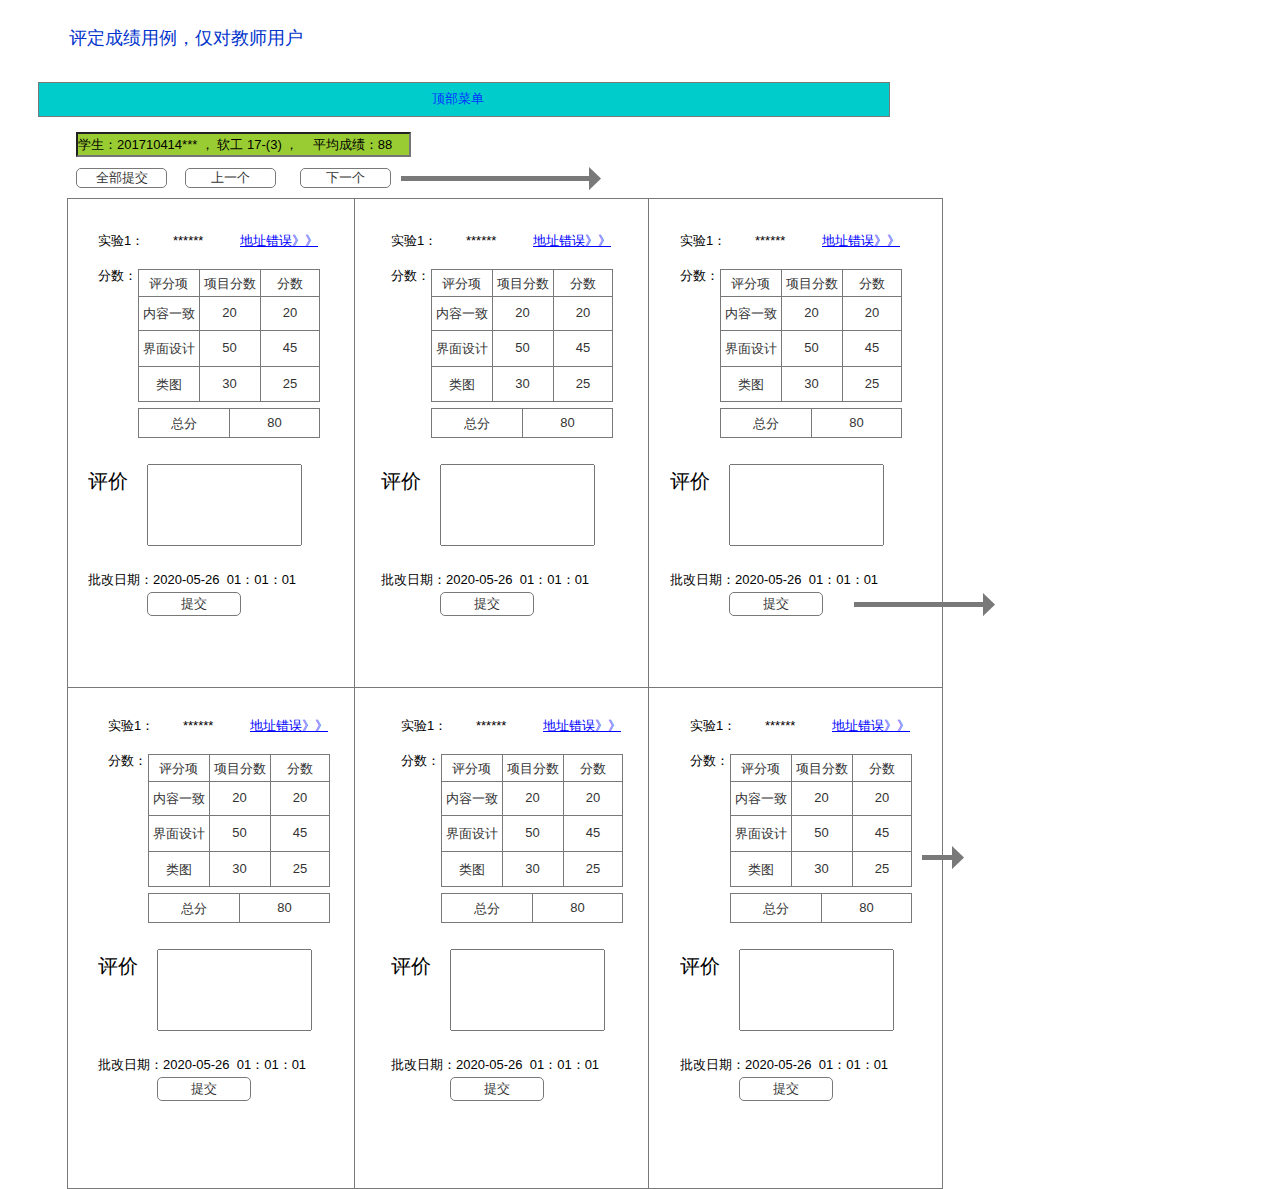
==== commit 4b42986d: "Update 评定成绩.html" ====
--- a/ui1/评定成绩.html
+++ b/ui1/评定成绩.html
@@ -122,14 +122,6 @@
       </div>
 
       <!-- Unnamed (矩形) -->
-      <div id="u331" class="ax_default link_button">
-        <div id="u331_div" class=""></div>
-        <div id="u331_text" class="text ">
-          <p><span>接口：getOneStudentResults</span></p><p><span><br></span></p>
-        </div>
-      </div>
-
-      <!-- Unnamed (矩形) -->
       <div id="u332" class="ax_default button">
         <div id="u332_div" class=""></div>
         <div id="u332_text" class="text ">
@@ -166,25 +158,9 @@
         <img id="u336_img" class="img " src="images/评定成绩/u336.png"/>
       </div>
 
-      <!-- Unnamed (矩形) -->
-      <div id="u337" class="ax_default link_button">
-        <div id="u337_div" class=""></div>
-        <div id="u337_text" class="text ">
-          <p><span>接口：setOneStudentResults</span></p><p><span><br></span></p>
-        </div>
-      </div>
-
       <!-- Unnamed (水平线) -->
       <div id="u338" class="ax_default arrow">
         <img id="u338_img" class="img " src="images/评定成绩/u338.png"/>
-      </div>
-
-      <!-- Unnamed (矩形) -->
-      <div id="u339" class="ax_default link_button">
-        <div id="u339_div" class=""></div>
-        <div id="u339_text" class="text ">
-          <p><span>接口：getNextPrevStudent</span></p>
-        </div>
       </div>
 
       <!-- Unnamed (表格) -->
